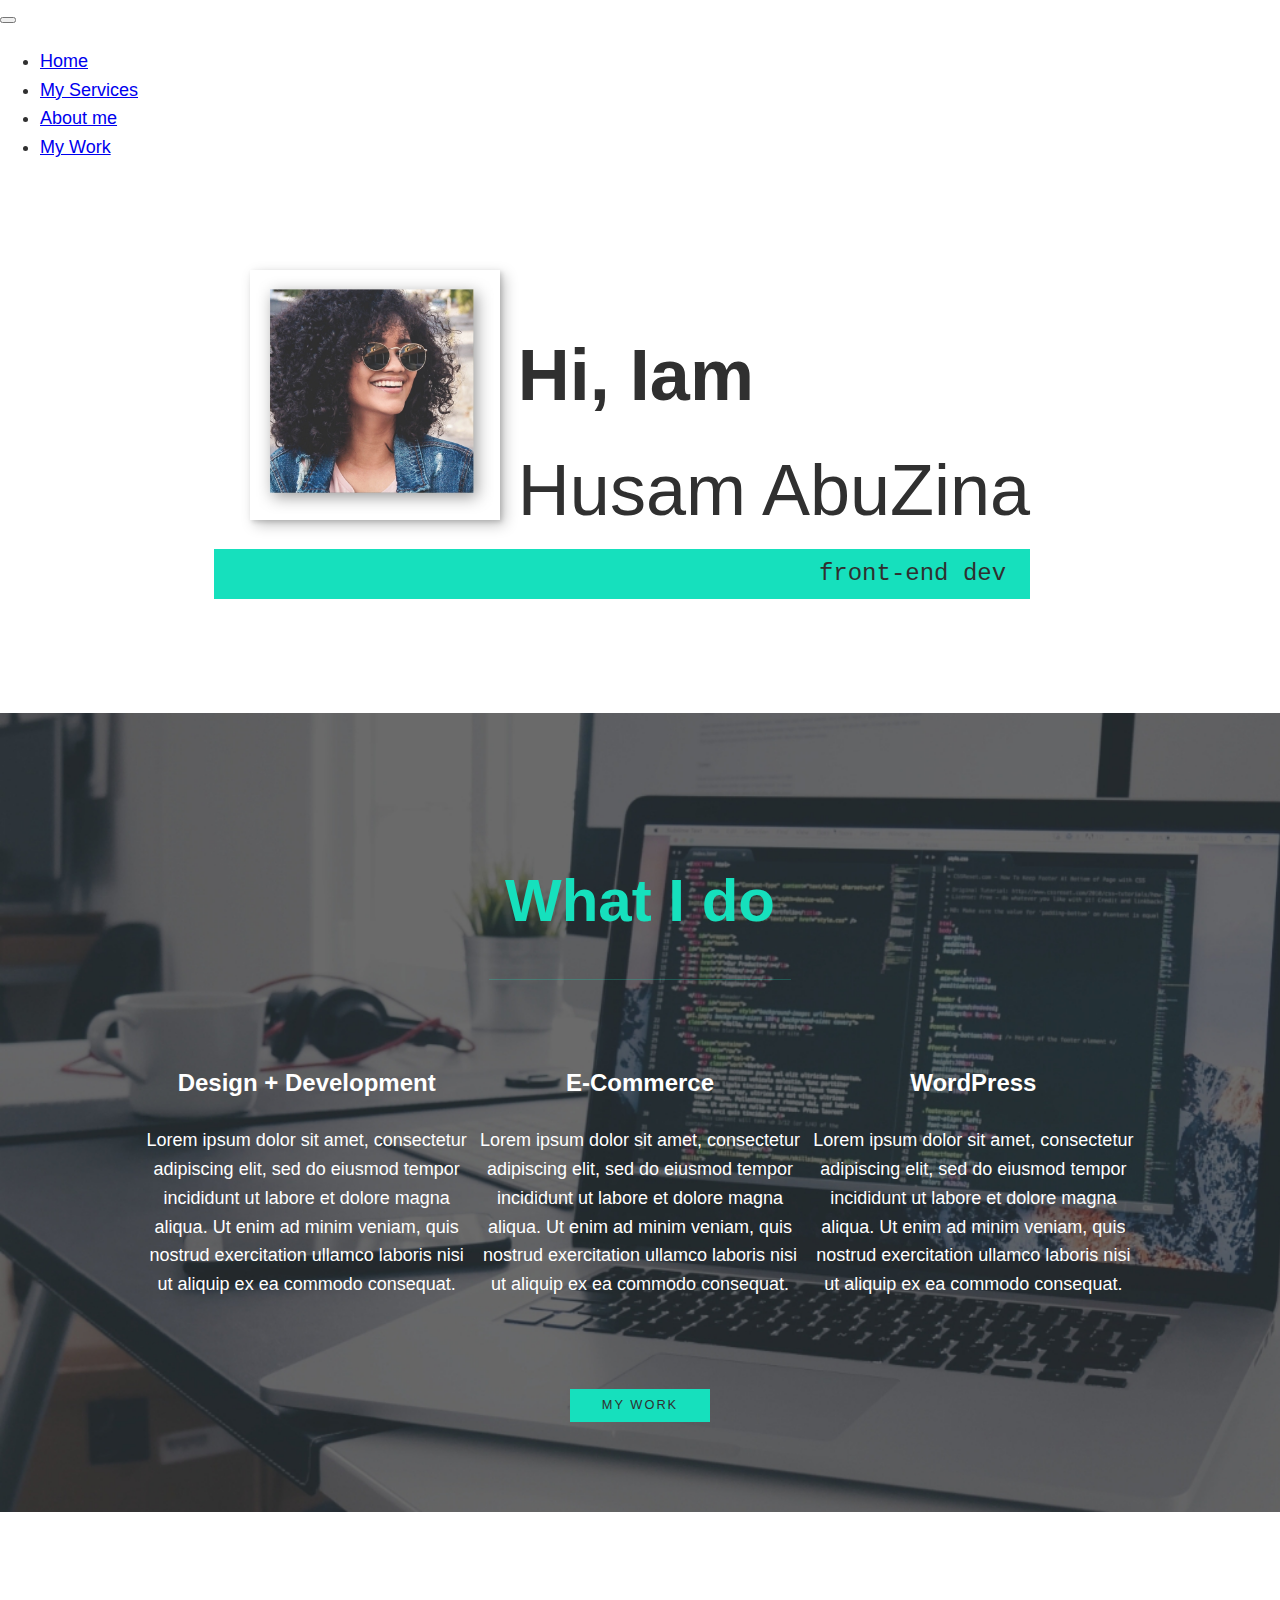
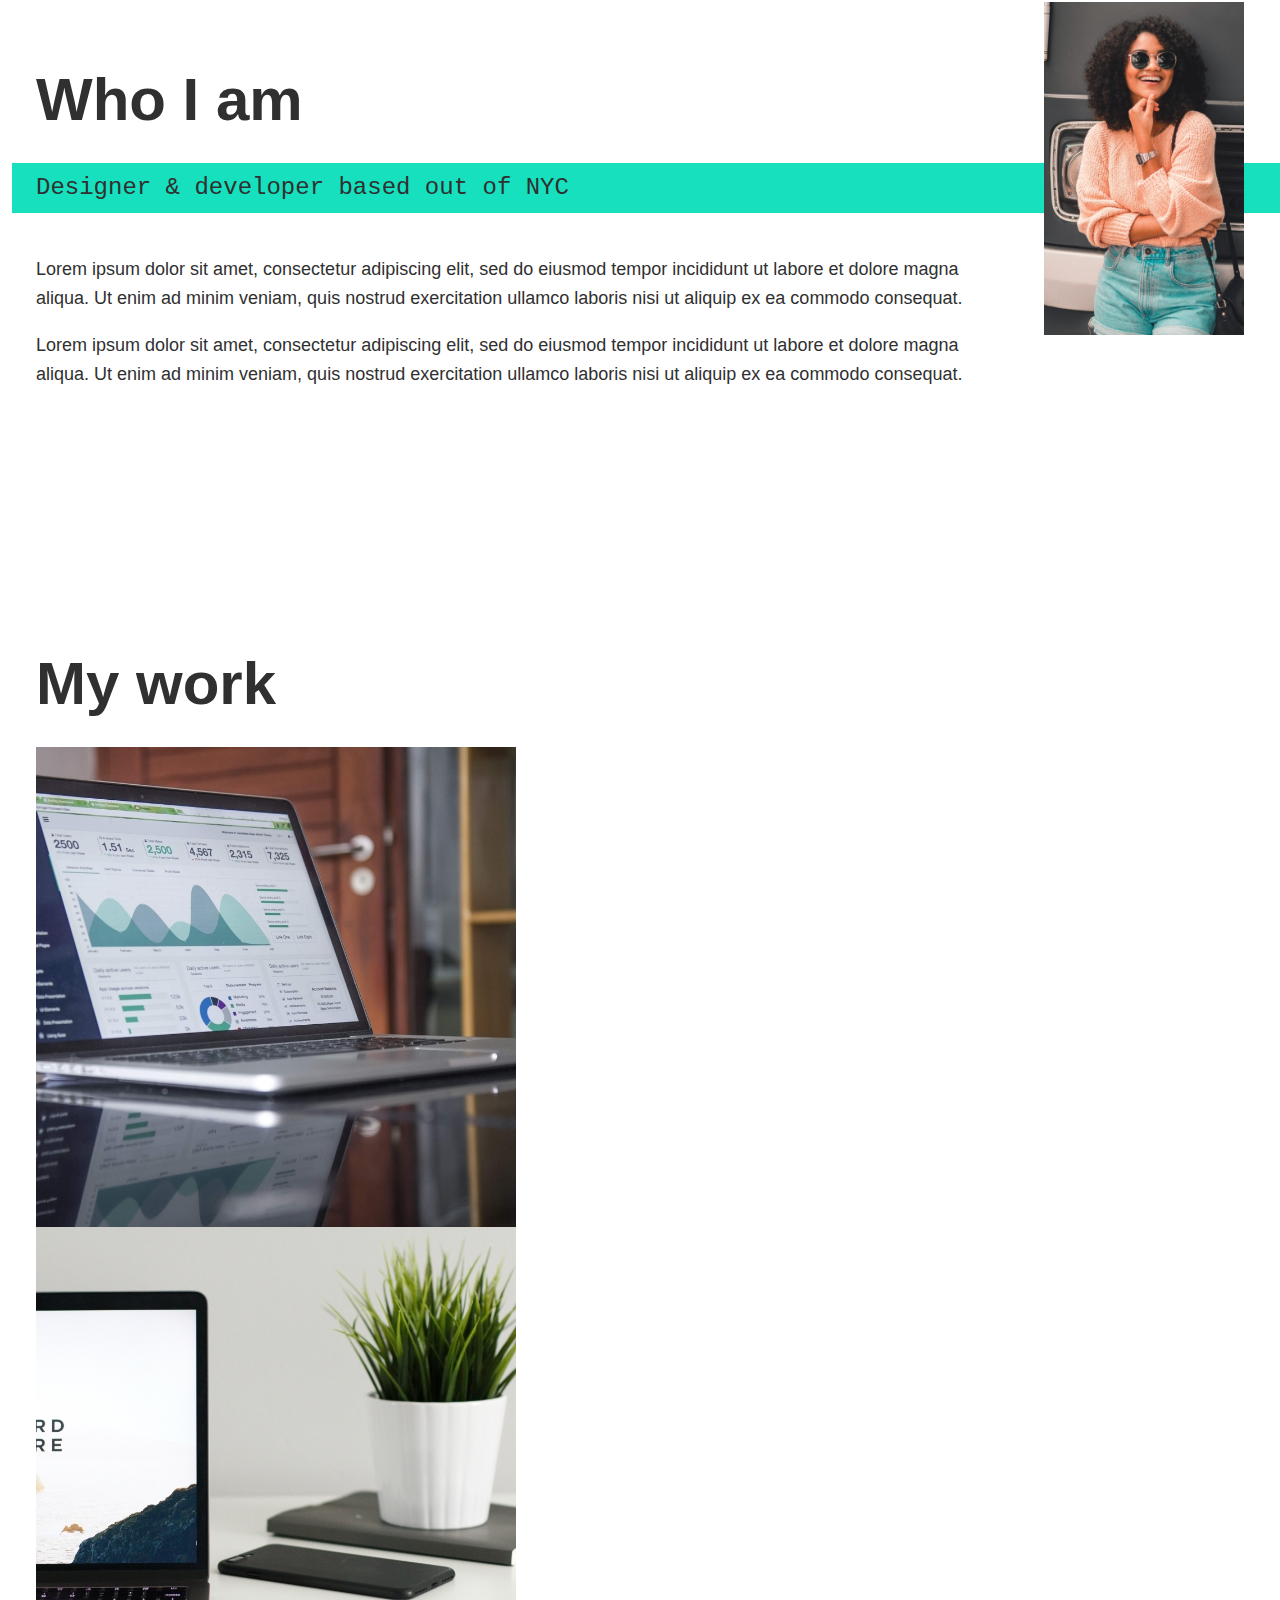
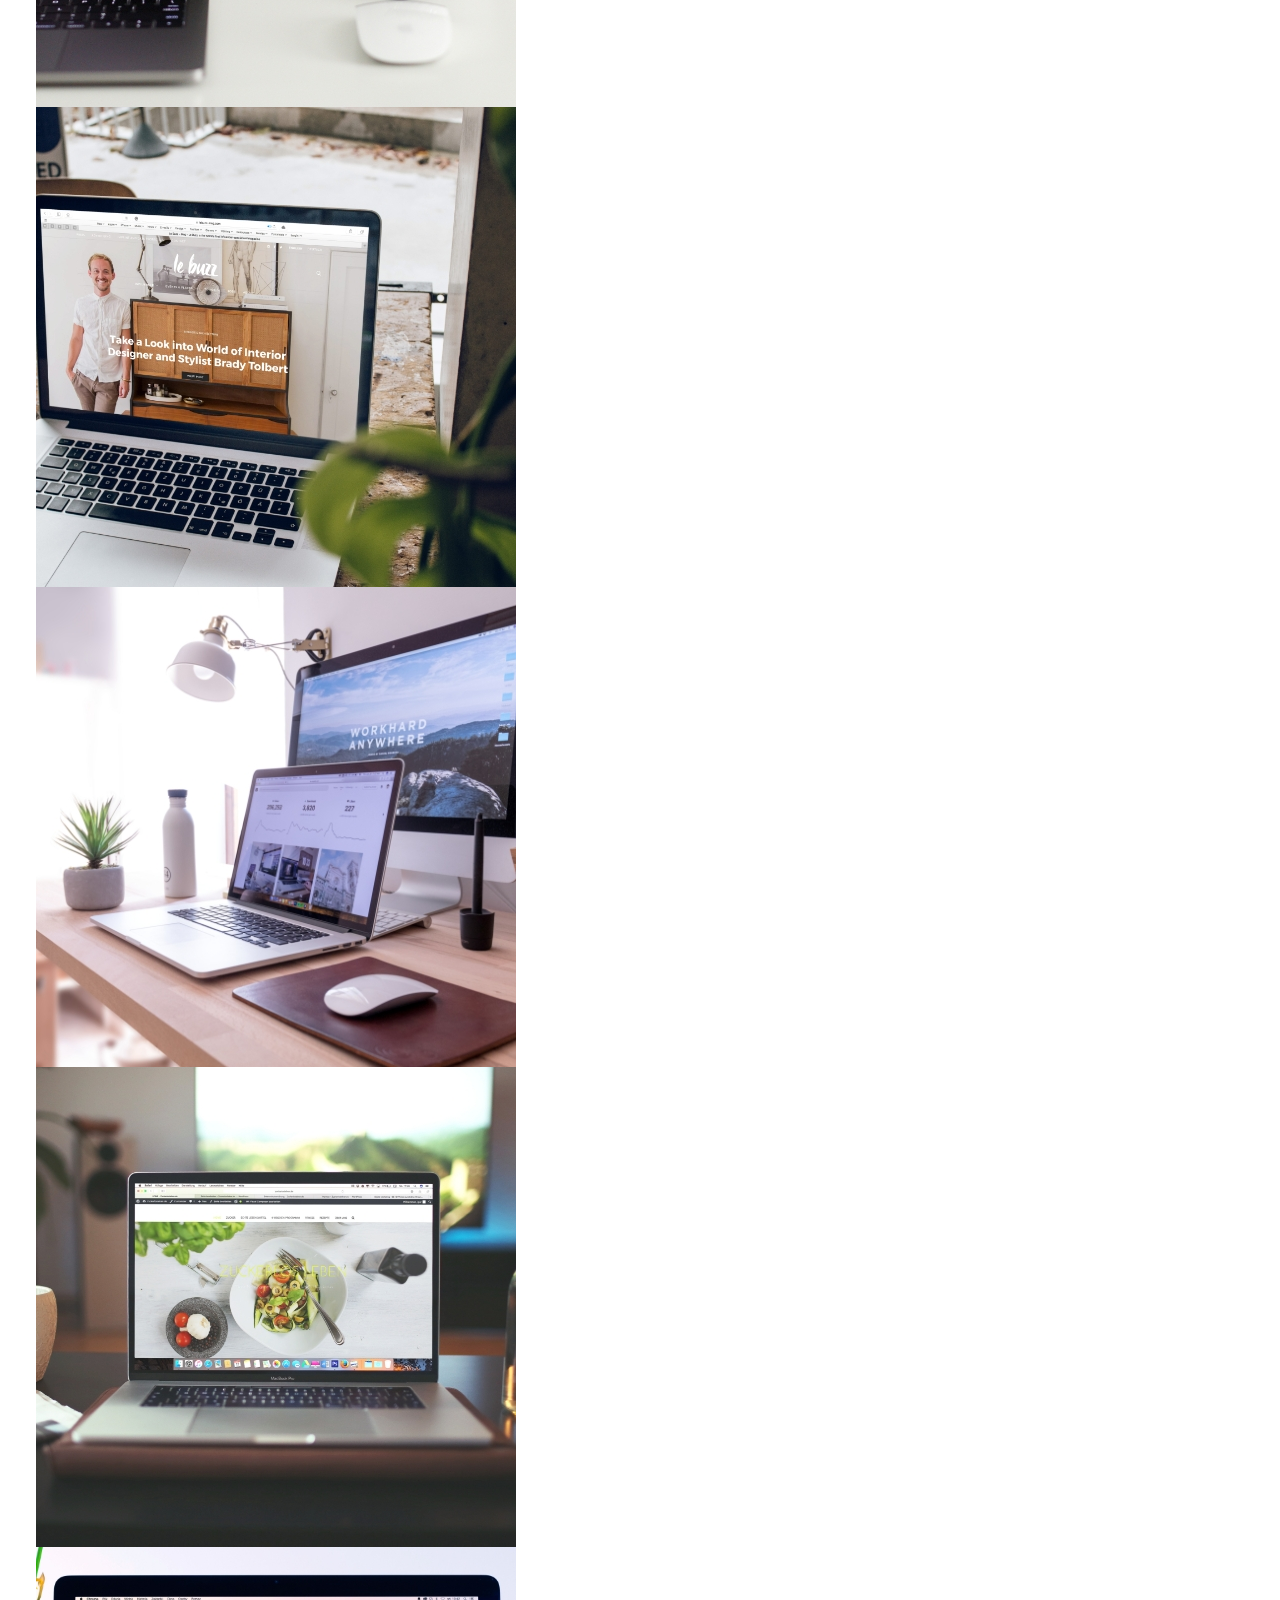
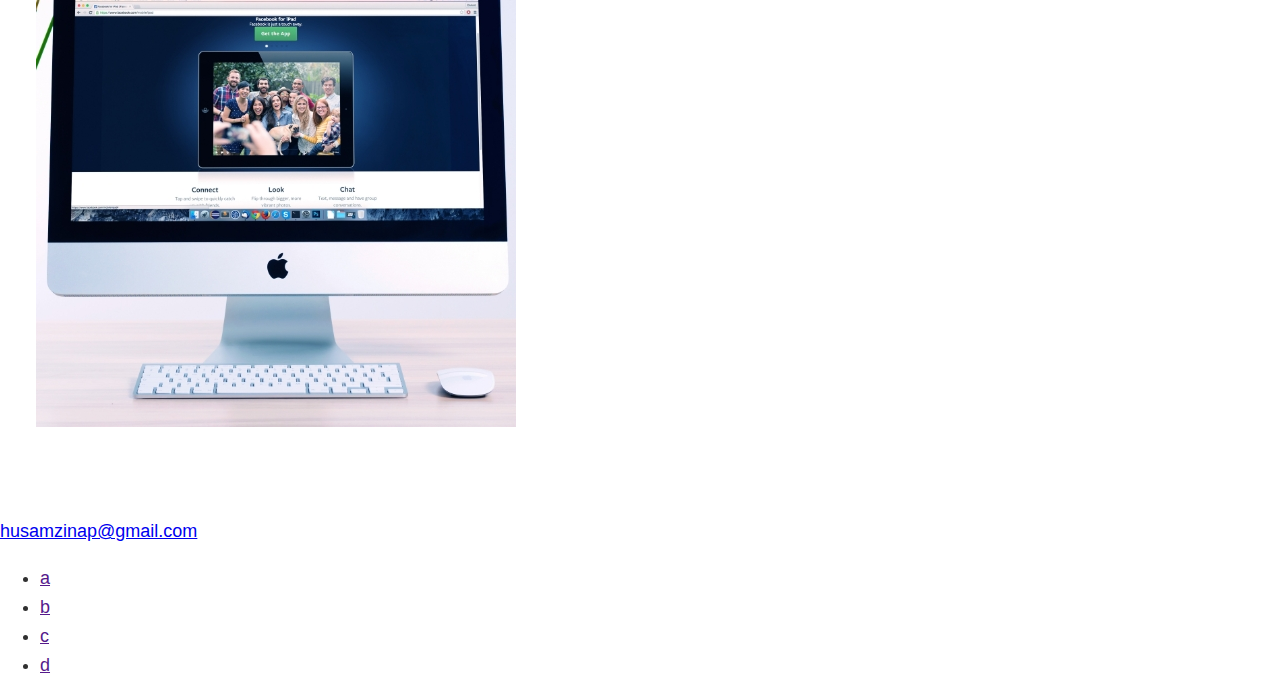
==== index.html @ 9041bd24 "The About me section" ====
<!DOCTYPE html>
<html lang="en">
<head>
    <meta charset="UTF-8">
    <meta name="viewport" content="width=device-width, initial-scale=1.0">
    <title>Document</title>
    <link rel="stylesheet" href="css/style.css">
      <link rel="stylesheet" href="https://cdnjs.cloudflare.com/ajax/libs/normalize/8.0.1/normalize.min.css">
      <link rel="stylesheet" href="path/to/font-awesome/css/font-awesome.min.css">
</head>
<body>
    <header>
        <div class="logo">
            <img src="img/Husam.png" alt="">
        </div>

        <button class="nav-toggle" aria-label="toggle navigation">
            <span class="hamburger"></span>
        </button>
        <nav class="nav">
            <ul class="nav__list">
                <li class="nav__item"><a href="#home" class="nav__link">Home</a></li>
                <li class="nav__item"><a href="#services" class="nav__link">My Services</a></li>
                <li class="nav__item"><a href="#about" class="nav__link">About me</a></li>
                <li class="nav__item"><a href="#work" class="nav__link">My Work</a></li>
            </ul>
        </nav>
    </header>

    <!-- Introduction -->
    <section class="intro" id="home" >
        <h1 class="section__title section__title--intro">
            Hi, Iam <strong> Husam AbuZina</strong>
        </h1>
        <p class="section__subtitle section__subtitle--intro">  front-end dev</p>
        <img src="img/dev-jane-01.jpg" alt="a picture of Husam Abuzina" class="intro__img">
    </section>

    <!-- My Services -->

    <section class="my-services" id="services">
        <h2 class="section__titl section__title--services"> What I do</h2>
        <div class="services">
            <div class="service">
                <h3>Design + Development</h3>
                <p>Lorem ipsum dolor sit amet, consectetur adipiscing elit, sed do eiusmod tempor incididunt ut labore et dolore magna aliqua. Ut enim ad minim veniam, quis nostrud exercitation ullamco laboris nisi ut aliquip ex ea commodo consequat.</p>
            </div> <!-- / service -->
            
            <div class="service">
                <h3>E-Commerce</h3>
                <p>Lorem ipsum dolor sit amet, consectetur adipiscing elit, sed do eiusmod tempor incididunt ut labore et dolore magna aliqua. Ut enim ad minim veniam, quis nostrud exercitation ullamco laboris nisi ut aliquip ex ea commodo consequat.</p>
            </div> <!-- / service -->
            
            <div class="service">
                <h3>WordPress</h3>
                <p>Lorem ipsum dolor sit amet, consectetur adipiscing elit, sed do eiusmod tempor incididunt ut labore et dolore magna aliqua. Ut enim ad minim veniam, quis nostrud exercitation ullamco laboris nisi ut aliquip ex ea commodo consequat.</p>
            </div> <!-- / service -->
        </div> <!-- / services -->

        <a href="#work" class="btn">My Work</a>
    </section>


          <!-- About me -->
        <section class="about-me" id="about">
            <h2 class="section__title section__title--about">Who I am</h2>
            <p class="section__subtitle section__subtitle--about">Designer & developer based out of NYC</p>
            
            <div class="about-me__body">
                <p>Lorem ipsum dolor sit amet, consectetur adipiscing elit, sed do eiusmod tempor incididunt ut labore et dolore magna aliqua. Ut enim ad minim veniam, quis nostrud exercitation ullamco laboris nisi ut aliquip ex ea commodo consequat.</p>
                <p>Lorem ipsum dolor sit amet, consectetur adipiscing elit, sed do eiusmod tempor incididunt ut labore et dolore magna aliqua. Ut enim ad minim veniam, quis nostrud exercitation ullamco laboris nisi ut aliquip ex ea commodo consequat.</p>
            </div>

            <img src="img/dev-jane-02.jpg" alt="Husam AbuZina against a bus" class="about-me__image">
        </section>

        <!-- My Work -->
        <section class="my-work" id="work">
            <h2 class="section__title">My work</h2>
            <p class="section__subtitle"></p>


            <div class="portfolio">


                <!-- Portfolio item -->
                <a href="#" class="portfolio__item">
                    <img src="img/portfolio-01.jpg" alt="" class="portfolio__img">
                </a>
                
                <!-- Portfolio item -->
                <a href="#" class="portfolio__item">
                    <img src="img/portfolio-02.jpg" alt="" class="portfolio__img">
                </a>
                
                <!-- Portfolio item -->
                <a href="#" class="portfolio__item">
                    <img src="img/portfolio-03.jpg" alt="" class="portfolio__img">
                </a>
                
                <!-- Portfolio item -->
                <a href="#" class="portfolio__item">
                    <img src="img/portfolio-04.jpg" alt="" class="portfolio__img">
                </a>
                
                <!-- Portfolio item -->
                <a href="#" class="portfolio__item">
                    <img src="img/portfolio-05.jpg" alt="" class="portfolio__img">
                </a>
                
                <!-- Portfolio item -->
                <a href="#" class="portfolio__item">
                    <img src="img/portfolio-06.jpg" alt="" class="portfolio__img">
                </a>
                
            </div>
        </section>

        <!-- Footer -->
        <footer>
            <a href="mailhello@husam.dev" class="footer-link"> husamzinap@gmail.com</a>
            <ul class="social-list">
                <li class="social-list__item"><a href="" class="social-list__link" href="https://codepen.io">a</a></li>
                <li class="social-list__item"><a href="" class="social-list__link" href="https://dribbble.com">b</a></li>
                <li class="social-list__item"><a href="" class="social-list__link" href="https://twitter.com">c</a></li>
                <li class="social-list__item"><a href="" class="social-list__link" href="https://github.com">d</a></li>
            </ul>
        </footer>
</body>
</html>
---- css/style.css ----
*,
*::before,
*::after {
    box-sizing: border-box;
}

/* Custom Properties, update these for your own design */

/* ff: Font Family  */
/* fw: Font Weight  */
/* clr: Color  */
:root {
    --ff-primary: 'Source Sans Pro', sans-serif;
    --ff-Secondary: 'Source Sans Pro', monospace;

    --fw-reg: 300;
    --fw-bold: 300;

    --clr-light: #fff;
    --clr-dark: #303030;
    --clr-accent: #16e0bd;

    --fs-h1: 3rem;
    --fs-h2: 2.25rem;
    --fs-h3: 1.25rem;
    --fs-body: 1rem;

    --bs: 0.25em 0.25em 0.75em rgba(0,0,0,.25),
          0.125em 0.125em 0.25em rgba(0,0,0,.15);
}

/* fs: Font Size  */

@media (min-width: 800px) {
    :root {
        --fs-h1: 4.5rem;
        --fs-h2: 3.75rem;
        --fs-h3: 1.5rem;
        --fs-body: 1.125rem; 

    }
}

/* General Styles */

body {
    background:  var(--clr-light);
    color: var(--clr-dark);
    margin: 0;
    font-family: var(--ff-primary);
    font-size: var(--fs-body);
    line-height: 1.6;
}

section {
    padding: 5em 2em;
}

img {
    display: block;
    max-width: 100%;
}

strong {font-weight: var(--fw-bold)}

:focus {
    outline: 3px solid var(--clr-accent);
    outline-offset: 3px;
}

/* Buttons */

.btn {
    display: inline-block;
    padding: .5em 2.5em;
    /* margin-top: 3em; */
    background: var(--clr-accent);
    color: var(--clr-dark);
    text-decoration: none;
    cursor: pointer;
    font-size: .8rem;
    text-transform: uppercase;
    letter-spacing: 2px;
    font-weight: var(--fw-bold);
    transition: transform 200ms ease-in-out;
}

.btn:hover {
    transform: scale(1.1);
}

/* Typography */

h1.h2.h3 {
    line-height: 1.1;
    margin: 0;
}

h1 {font-size: var(--fs-h1);}
h2 {font-size: var(--fs-h2);}
h3 {font-size: var(--fs-h3);}

.section__title {
    margin-bottom: .25em;
}

.section__title--intro {
    margin-bottom: var(--fw-reg);
}

.section__title--intro strong {
    display: block;
}

.section__subtitle {
    margin: 0;
    font-size: var(--fs-h3);
}

.section__subtitle--intro,
.section__subtitle--about {
    background: var(--clr-accent);
    padding: .25em 1em;
    font-family: var(--ff-Secondary);
    margin-bottom: 1em;
}


/* header */

/* Intro section */

.intro {
    position: relative;
}

/* All image sizes */
.intro__img {
    box-shadow: var(--bs);
}

.section__subtitle--intro {
    display: inline-block;
}

@media (min-width: 600px) {
    .intro {
        display: grid;
        width: min-content;
        margin: 0 auto;
        grid-column-gap: 1em;
        grid-template-areas:
        "img title"
        "img subtitle";
        grid-template-columns: min-content max-content;
    }

    .intro__img {
        grid-area: img;
        min-width: 250px;
        max-height: 250px;
        position: relative;
        z-index: 2;
    }

    .section__subtitle--intro {
        align-self: start;
        grid-column: -1 /1 ;
        grid-row: 2;
        text-align: right;
        position: relative;
        left: -1.5em;
        width: calc(100% + 1.5em)
    }
}

/* My services section */

.my-services {
    background-color: var(--clr-dark);
    background-image: url(../img/services-bg.jpg);
    background-size: cover;
    /* background-blend-mode: multiply; */
    color: var(--clr-light);
    text-align: center;
}

.section__title--services {
    color: var(--clr-accent);
    position: relative;
}

.section__title--services::after {
    content: '';
    display: block;
    width: 25%;
    height: 1px;
    margin: 0.5em auto 1em;
    /* background-color: var(--clr-light); */
    background: currentColor; /* match section__title--services color */
    opacity: 0.25;
}

.services {
    margin-bottom: 4em; /* We made a mb: 4em; instead of button mt: 4em; for best user experience */
}

.service {
    max-width: 500px;
    margin: 0 auto;
}

@media (min-width: 800px) {
    .services {
        display: flex;
        max-width: 1000px;
        /* margin: 0 auto;   ml auto & mr auto does not override mb: 4em when change screen size*/
        margin-left: auto;
        margin-right: auto;
    }

    .services + .services {
        margin-left: 2em;
    }
}

.about__me {
    max-width: 1000px;
    margin: 0 auto;
}

.about-me__img {
    box-shadow: var(--bs);
}

@media (min-width: 600px) {
    .about-me {
        display: grid;
        grid-template-columns: 1fr 200px;
        grid-template-areas:
           "title img"
           "subtitle img"
           "text img";
           grid-column-gap: 2em;
    }


    .section__title--about {
        grid-area: title;
    }

    .section__subtitle--about {
        grid-column: 1 / -1;
        grid-row: 2;
        position: relative;
        left: -1em;
        width: calc(100% + 4em);
        padding-left: 1em;
        padding-right: calc(200px + 4em);
    }

    .about-me__image {
        grid-area: img;
        position: relative;
        z-index: 2;
    }

    
}
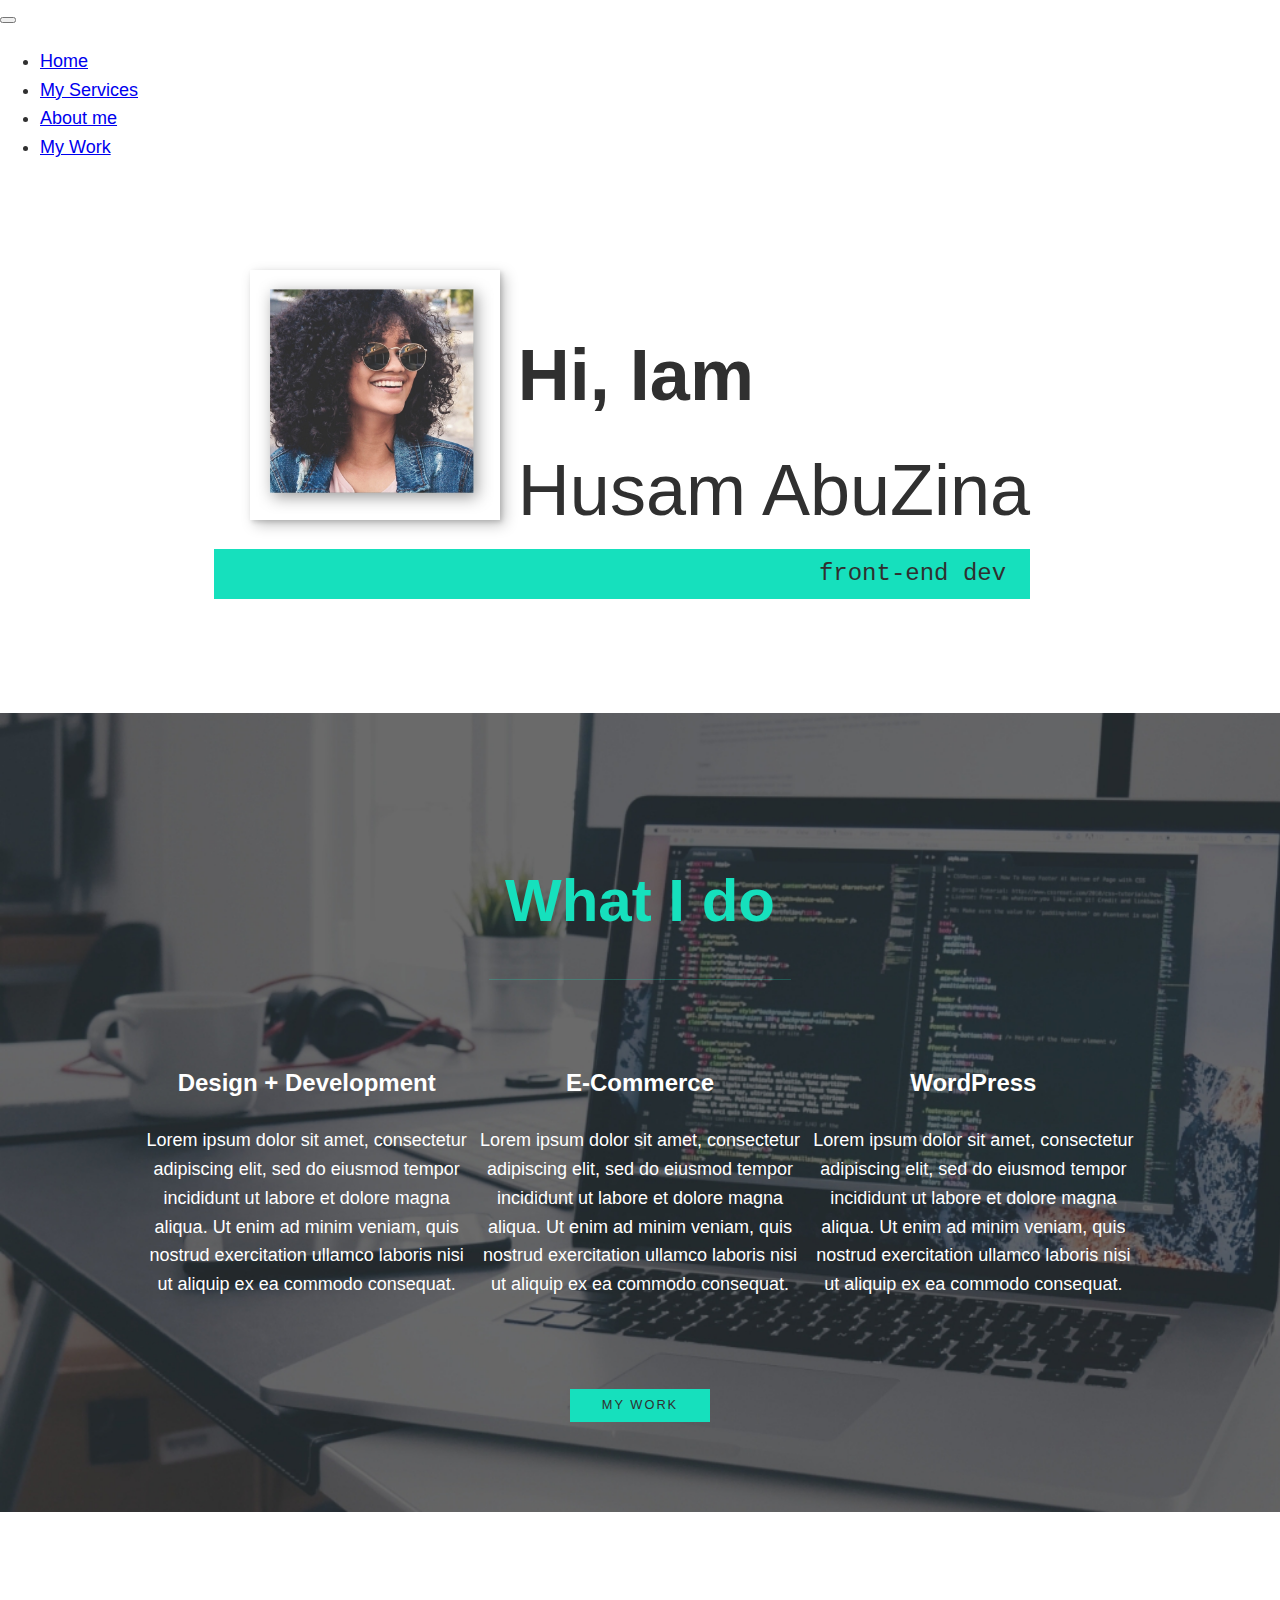
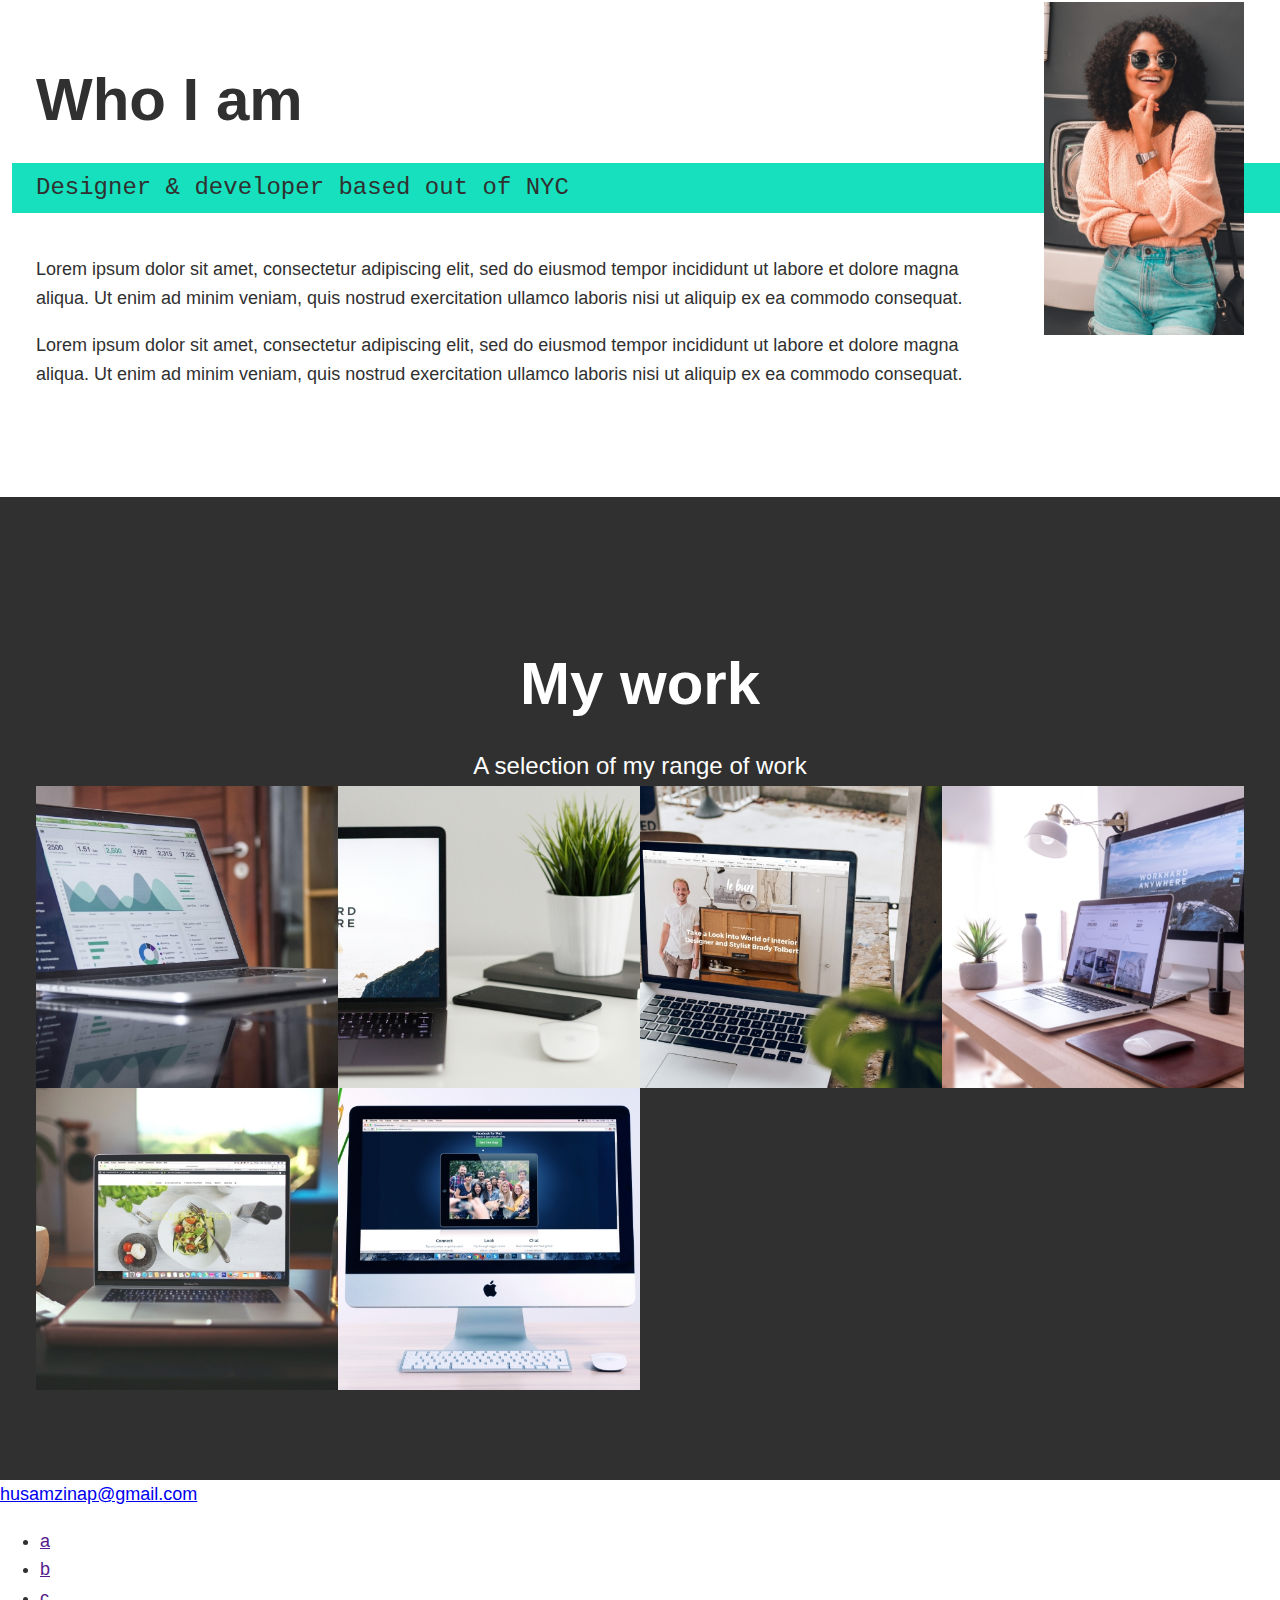
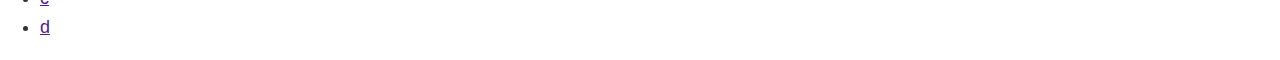
==== commit 25baa4a1: "The Portfolio <3" ====
--- a/index.html
+++ b/index.html
@@ -77,7 +77,7 @@
         <!-- My Work -->
         <section class="my-work" id="work">
             <h2 class="section__title">My work</h2>
-            <p class="section__subtitle"></p>
+            <p class="section__subtitle">A selection of my range of work</p>
 
 
             <div class="portfolio">
--- a/css/style.css
+++ b/css/style.css
@@ -125,6 +125,11 @@
     margin-bottom: 1em;
 }
 
+.section__subtitle--work {
+    color: var(--clr-accent);
+    font-weight: var(--fw-bold);
+    margin-bottom: 2em;
+}
 
 /* header */
 
@@ -266,4 +271,39 @@
     }
 
     
+}
+
+/* My Work */
+
+.my-work {
+    background-color: var(--clr-dark);
+    color: var(--clr-light);
+    text-align: center;
+}
+
+.portfolio {
+    display: grid;
+    /* grid-template-columns: repeat(3, 1fr); */
+    grid-template-columns: repeat(auto-fit, minmax(300px, 1fr));
+}
+
+.portfolio__item {
+    background: var(--clr-accent);
+    overflow: hidden; /* Makes the Image Hover So much Cleaner, Try to get rid of it to see it's effect. */
+}
+
+.portfolio__img {
+    transition: transform 750ms cubic-bezier(.5, 0, .05, 1),
+    opacity 250ms linear;
+}
+
+.portfolio__item:focus {
+    position: relative;
+    z-index: 2;
+}
+
+.portfolio__img:hover,
+.portfolio__item:focus .portfolio__img {
+    transform: scale(1.2);
+    opacity: .75;
 }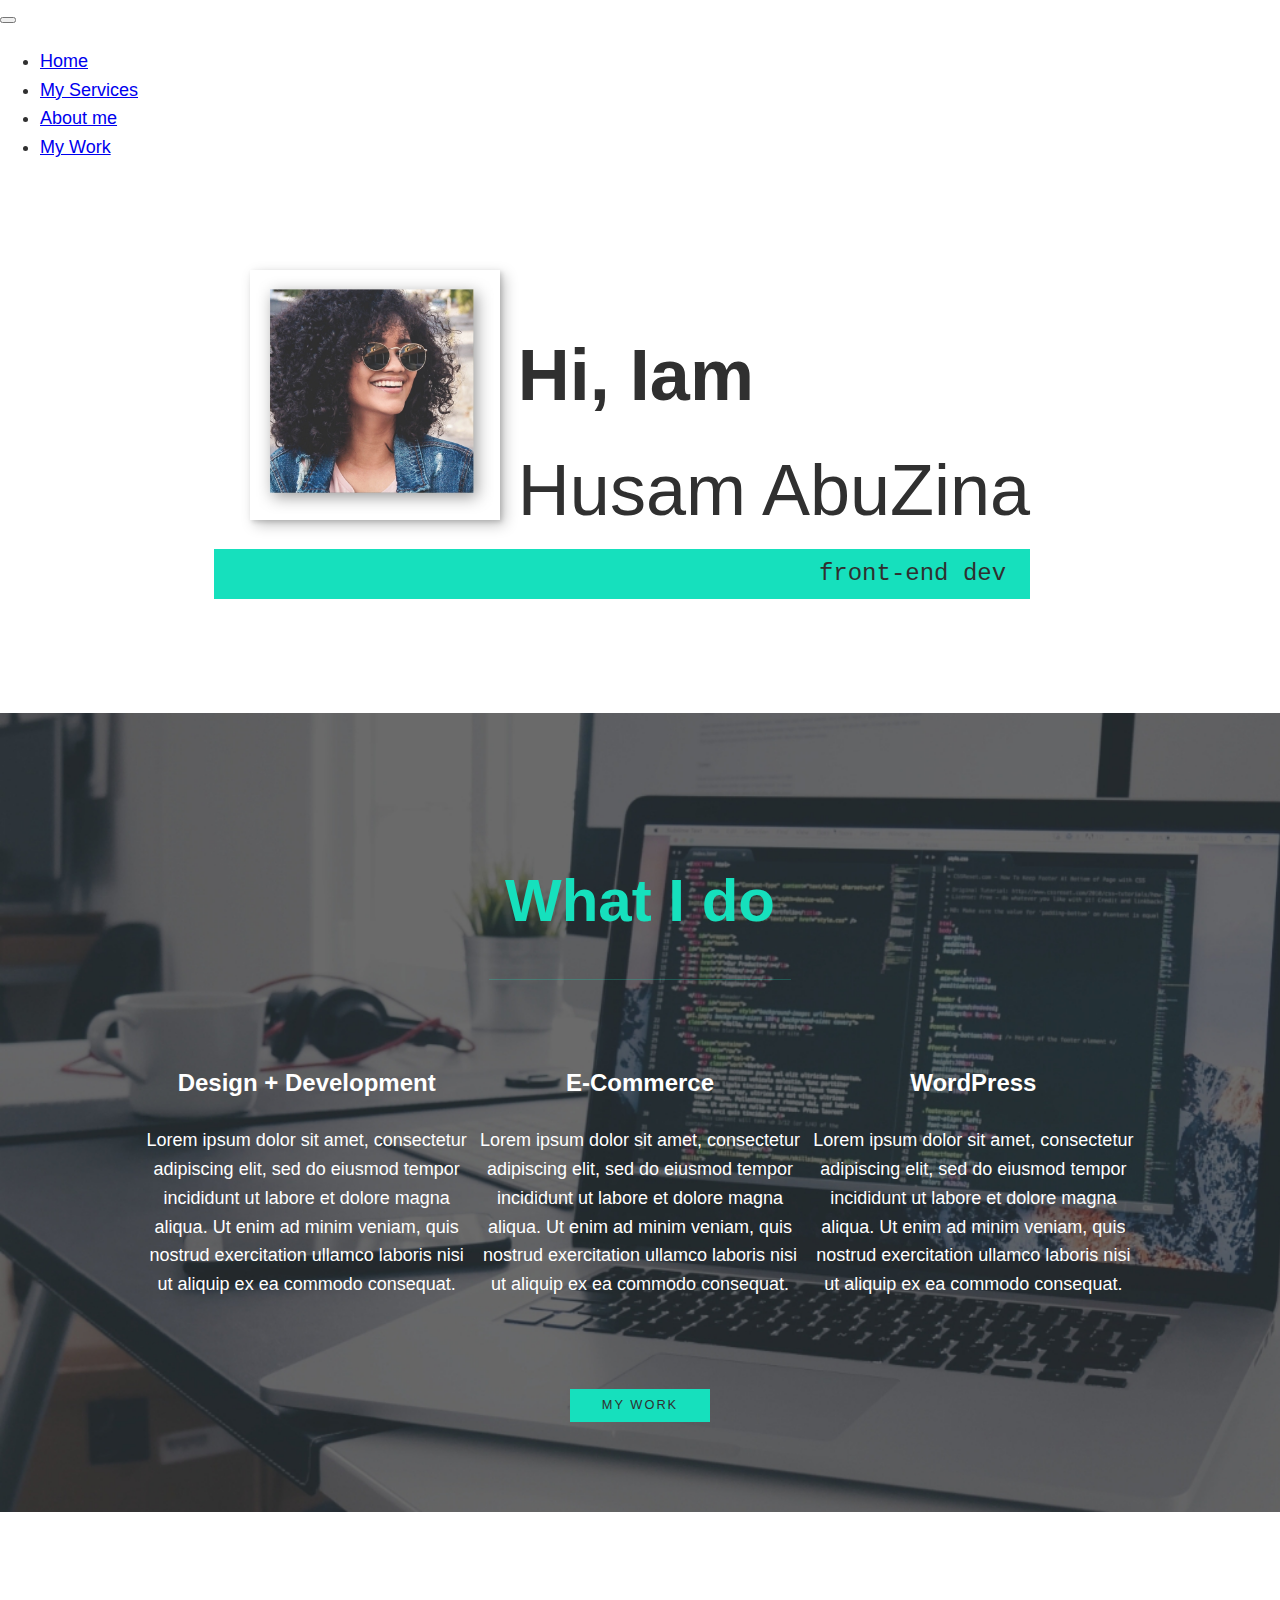
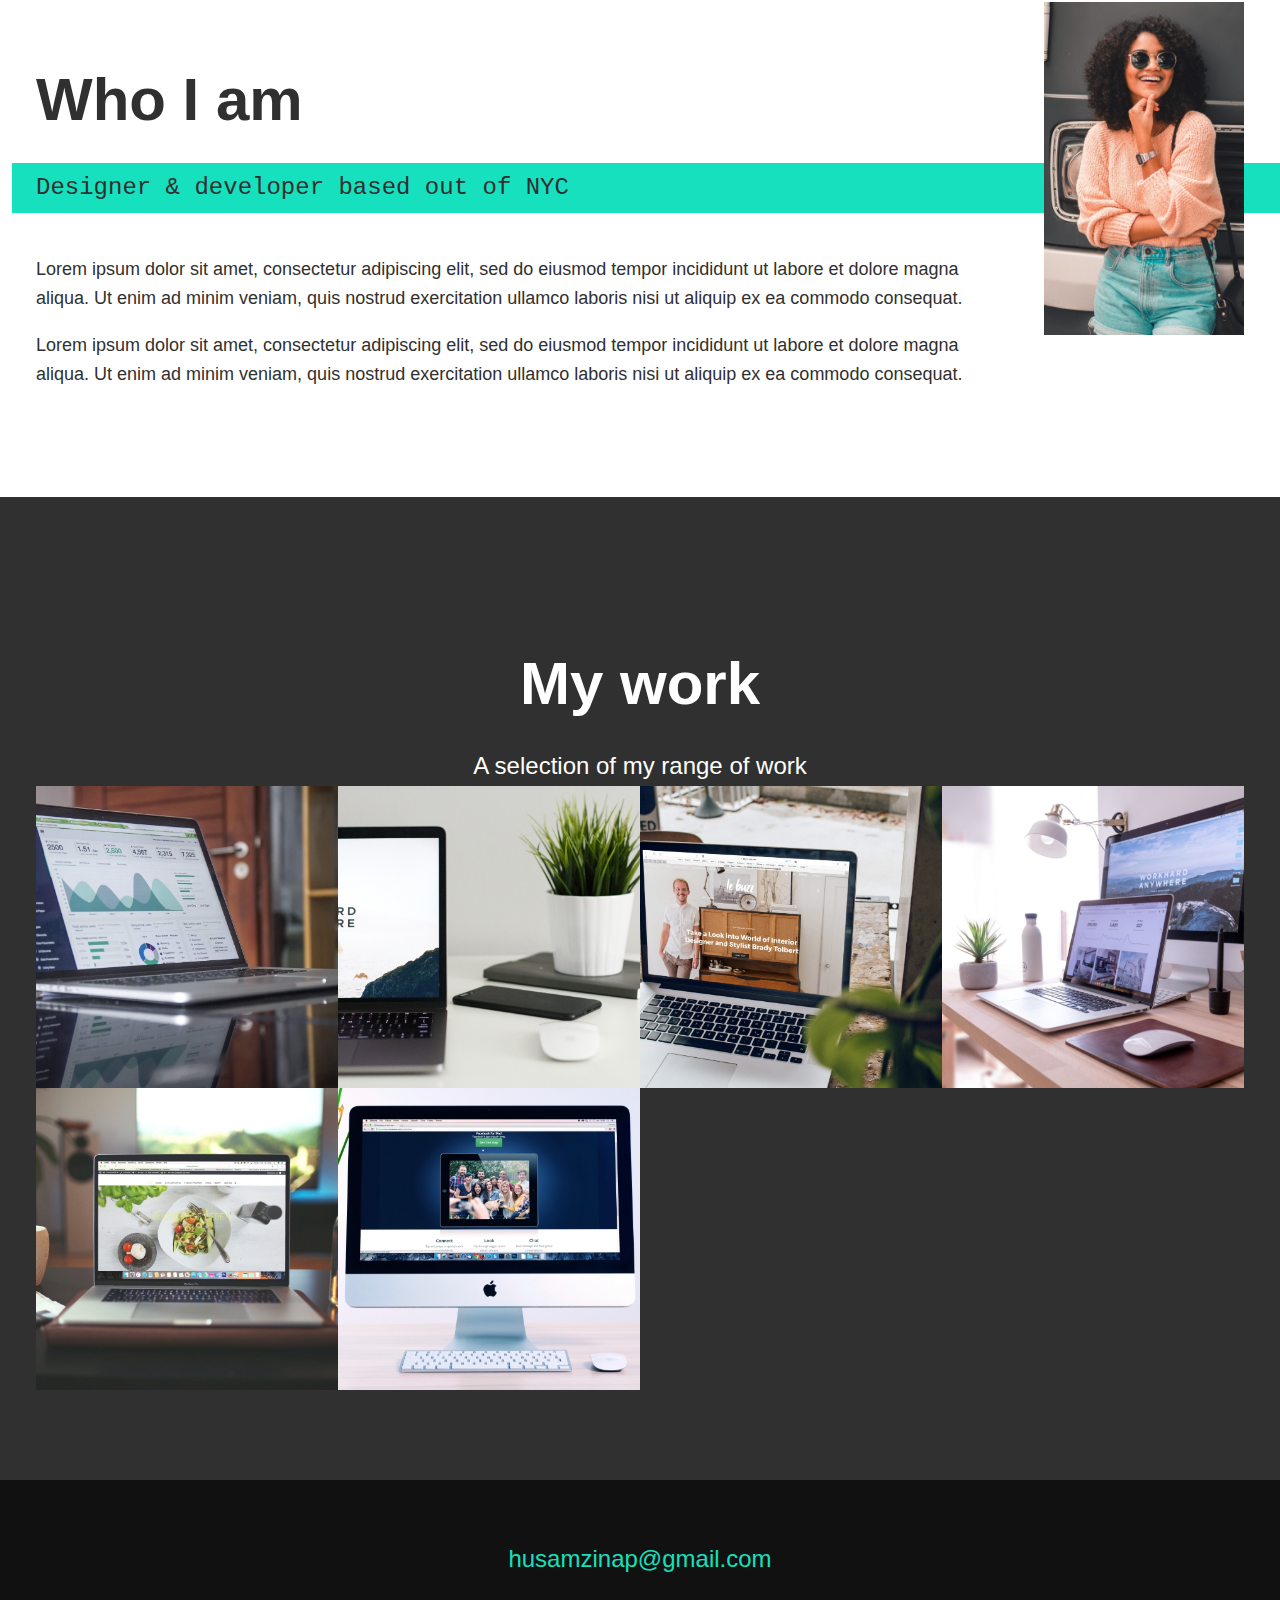
==== commit ee159f16: "Styling the footer" ====
--- a/index.html
+++ b/index.html
@@ -117,14 +117,16 @@
         </section>
 
         <!-- Footer -->
-        <footer>
-            <a href="mailhello@husam.dev" class="footer-link"> husamzinap@gmail.com</a>
+        <footer class="footer">
+            <a href="mailhello@husam.dev" class="footer__link"> husamzinap@gmail.com</a>
             <ul class="social-list">
-                <li class="social-list__item"><a href="" class="social-list__link" href="https://codepen.io">a</a></li>
-                <li class="social-list__item"><a href="" class="social-list__link" href="https://dribbble.com">b</a></li>
-                <li class="social-list__item"><a href="" class="social-list__link" href="https://twitter.com">c</a></li>
-                <li class="social-list__item"><a href="" class="social-list__link" href="https://github.com">d</a></li>
+                <li class="social-list__item"><a href="" class="social-list__link" href="https://codepen.io"> <i class="fa-brands fa-linkedin"></i></a></li>
+                <li class="social-list__item"><a href="" class="social-list__link" href="https://dribbble.com"><i class="fa-brands fa-instagram"></i></a></li>
+                <li class="social-list__item"><a href="" class="social-list__link" href="https://twitter.com"><i class="fa-brands fa-facebook"></i></a></li>
+                <li class="social-list__item"><a href="" class="social-list__link" href="https://github.com"><i class="fa-brands fa-github"></i></a></li>
             </ul>
         </footer>
+
+        <script src="https://kit.fontawesome.com/da8c0cf21e.js" crossorigin="anonymous"></script>
 </body>
 </html>--- a/css/style.css
+++ b/css/style.css
@@ -306,4 +306,48 @@
 .portfolio__item:focus .portfolio__img {
     transform: scale(1.2);
     opacity: .75;
-}+}
+
+/* Footer */
+
+.footer {
+    background: #111;
+    color: var(--clr-accent);
+    text-align: center;
+    padding: 2.5em 0;
+    font-size: var(--fs-h3);
+}
+
+.footer a {
+    color: inherit;
+    text-decoration: none;
+}
+
+.footer__link {
+    font-weight: var(--fw-bold);
+}
+
+.footer__link:hover,
+.social-list__link:hover {
+    opacity: .7;
+}
+
+.footer__link:hover {
+    text-decoration: underline;
+}
+
+.social-list {
+    list-style: none;
+    display: flex;
+    justify-content: center;
+    margin: 2em 0 0;
+    padding: 0;    
+}
+
+.social-list__item {
+    margin: 0 0.5em;
+}
+
+.social-list__link {
+    padding: .5em;
+}
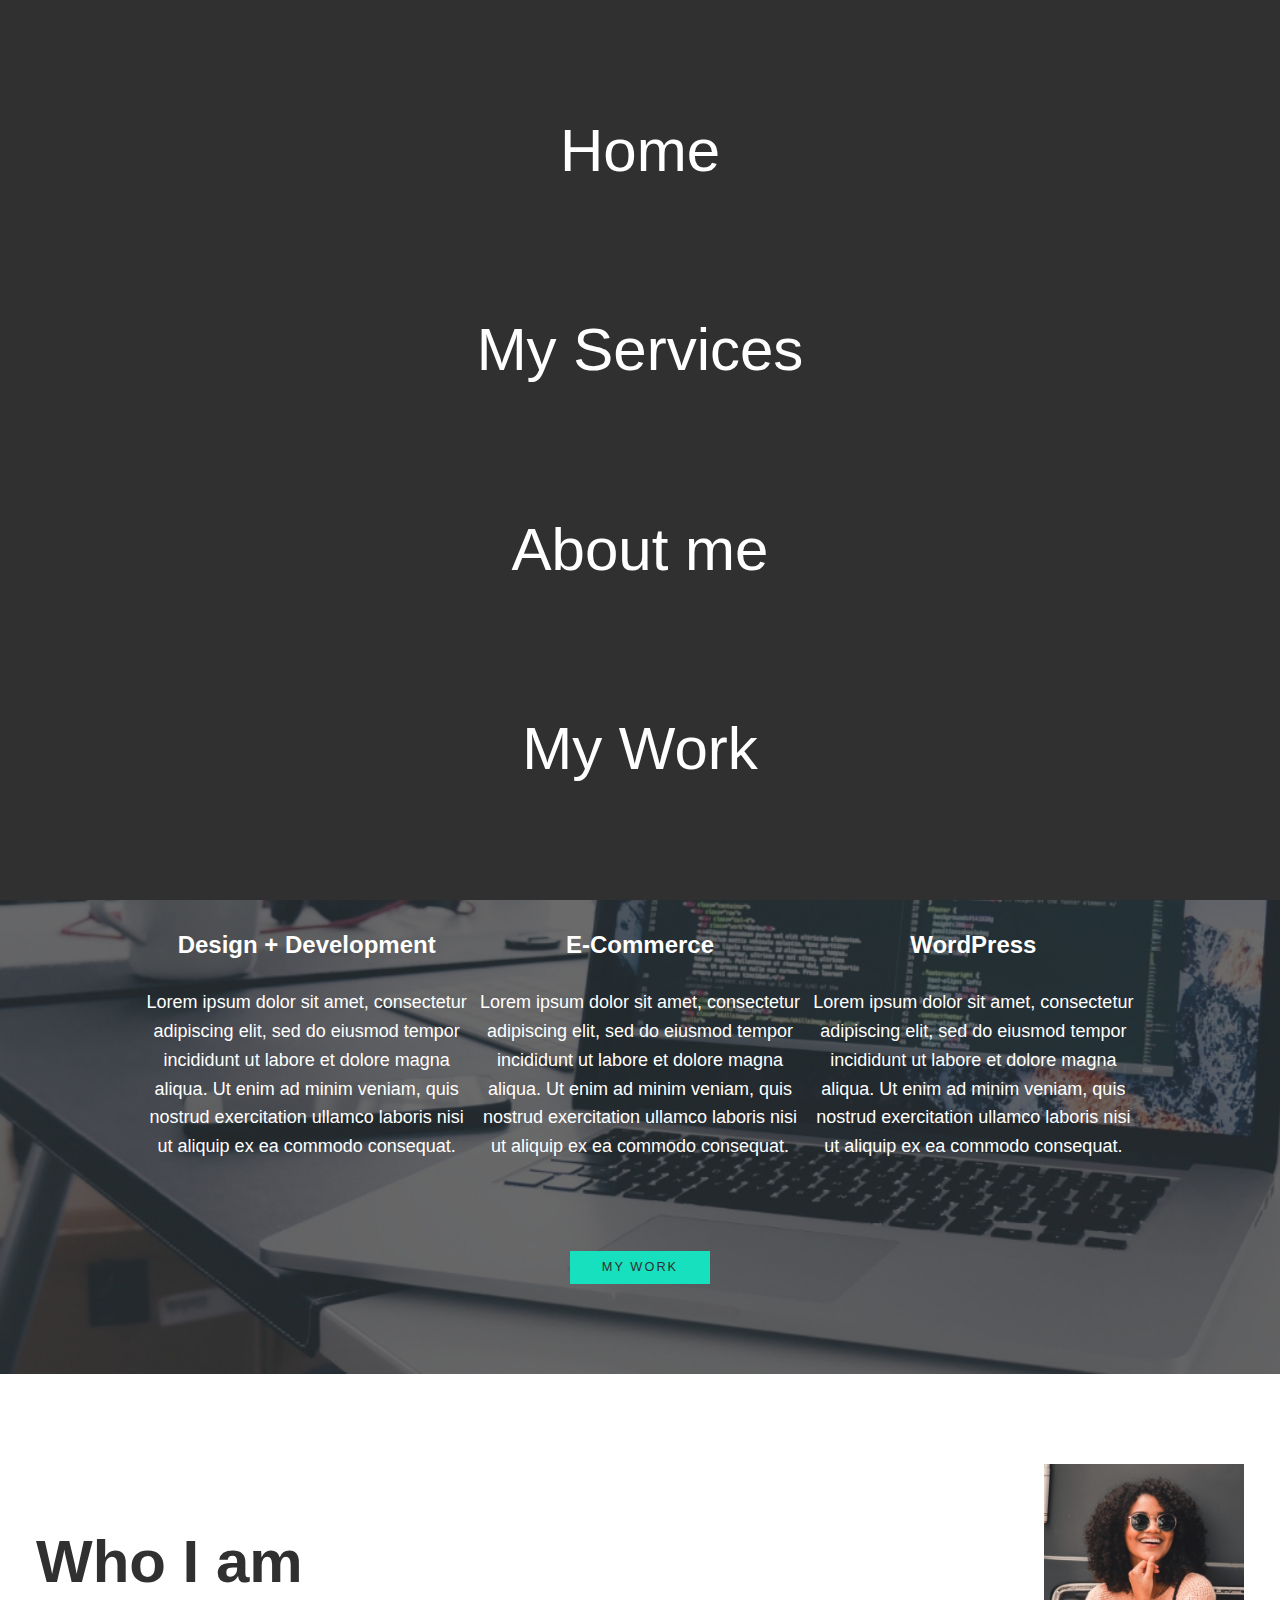
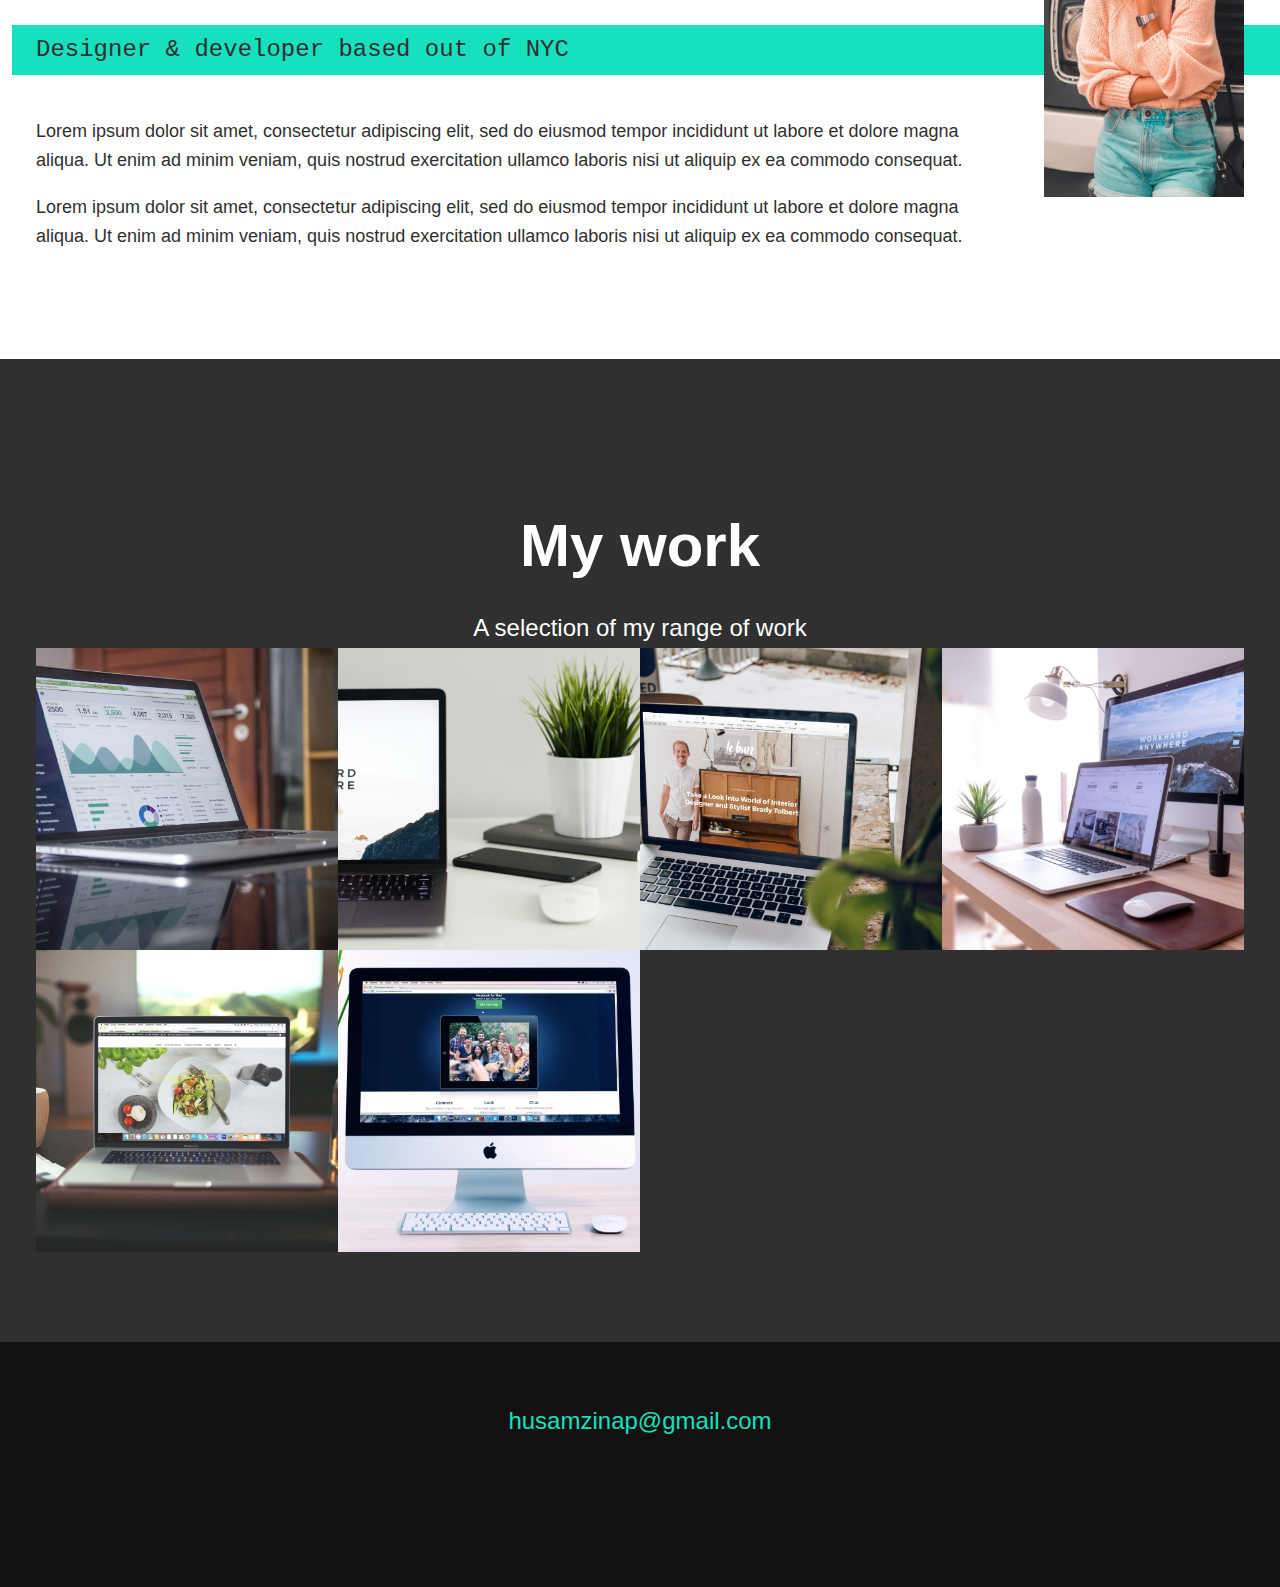
==== commit aefe3416: "Setting up the navigation styles" ====
--- a/index.html
+++ b/index.html
@@ -11,7 +11,7 @@
 <body>
     <header>
         <div class="logo">
-            <img src="img/Husam.png" alt="">
+            <img src="https://cdn4.iconfinder.com/data/icons/programming-85/24/program_setting_programing_regular_f-64.png" alt="">
         </div>
 
         <button class="nav-toggle" aria-label="toggle navigation">
--- a/css/style.css
+++ b/css/style.css
@@ -133,6 +133,54 @@
 
 /* header */
 
+header {
+    display: flex;
+    justify-content: space-between;
+    padding: 1em;
+}
+
+.logo {
+    max-width: 100px;
+}
+
+.nav {
+    position: fixed;
+    background: var(--clr-dark);
+    color: var(--clr-light);
+    top: 0;
+    bottom: 0;
+    left: 0;
+    right: 0;
+    z-index: 100;
+
+    transform: translate(0%);
+    transition: transform 250ms cubic-bezier(.5, 0, .5, 1);
+}
+
+.nav__list {
+    list-style: none;
+    display: flex;
+    height: 100%;
+    flex-direction: column;
+    justify-content: space-evenly;
+    align-items: center;
+    margin: 0;
+    padding: 0;
+}
+
+.nav__link {
+    color: inherit;
+    font-weight: var(--fw-bold);
+    font-size: var(--fs-h2);
+    text-decoration: none;
+}
+
+.nav__link:hover {
+    color: var(--clr-accent);
+}
+
+
+
 /* Intro section */
 
 .intro {
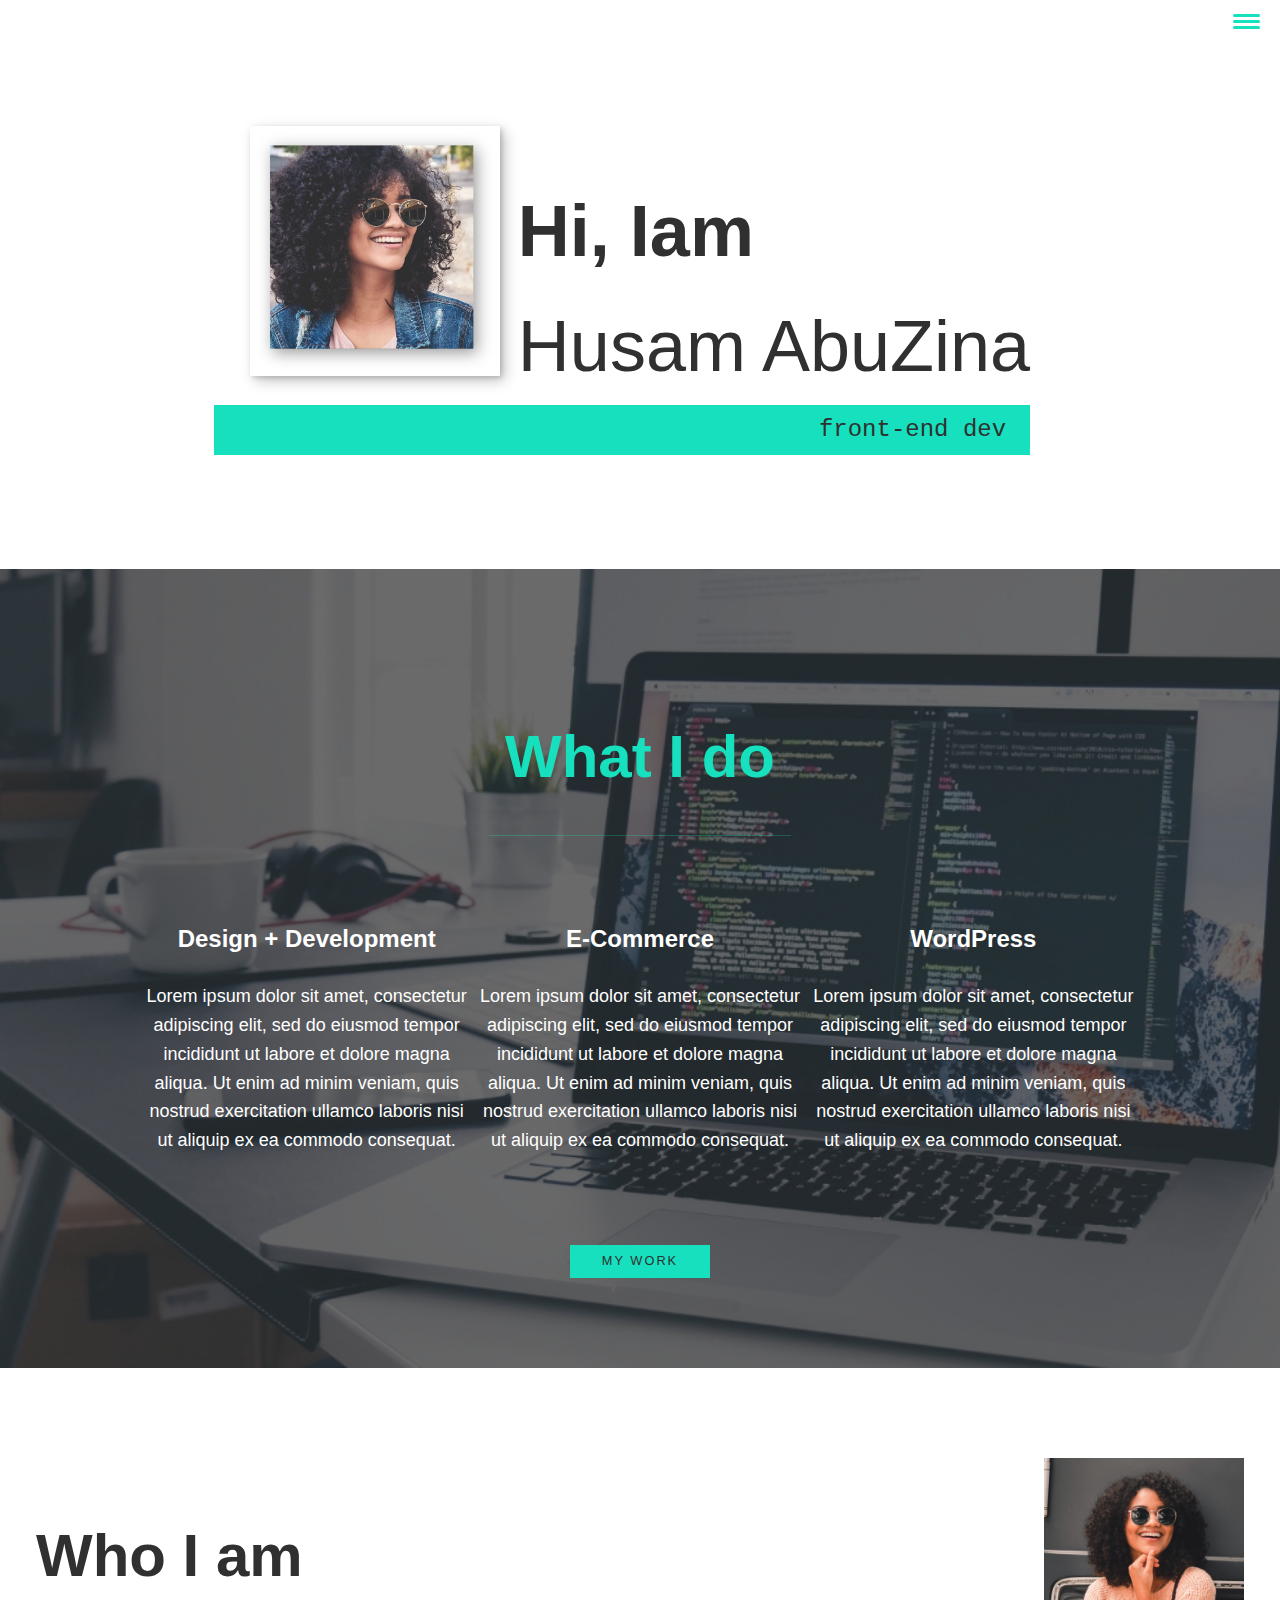
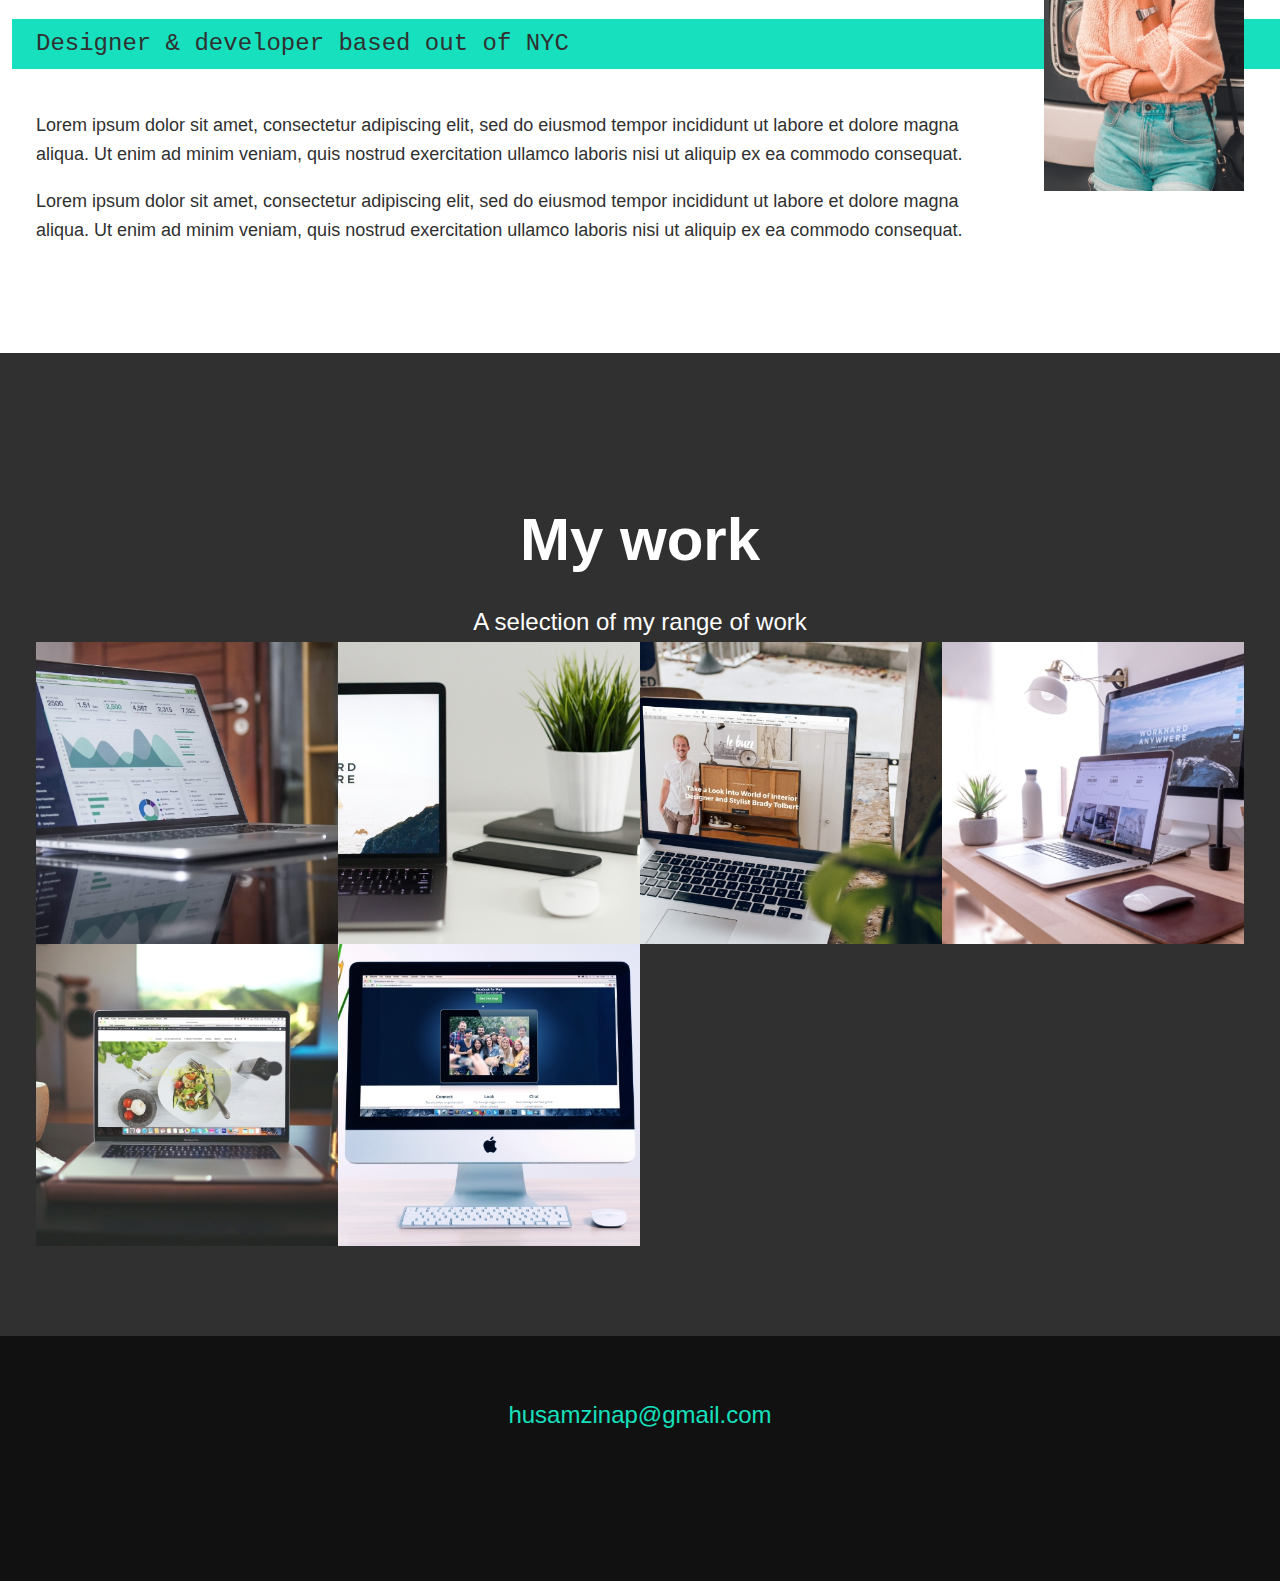
==== commit 0096b7be: "Adding the JS" ====
--- a/index.html
+++ b/index.html
@@ -128,5 +128,7 @@
         </footer>
 
         <script src="https://kit.fontawesome.com/da8c0cf21e.js" crossorigin="anonymous"></script>
+
+        <script src="js/index.js"></script>
 </body>
 </html>--- a/css/style.css
+++ b/css/style.css
@@ -42,6 +42,10 @@
 }
 
 /* General Styles */
+
+html {
+    scroll-behavior: smooth;
+}
 
 body {
     background:  var(--clr-light);
@@ -153,7 +157,7 @@
     right: 0;
     z-index: 100;
 
-    transform: translate(0%);
+    transform: translate(100%);
     transition: transform 250ms cubic-bezier(.5, 0, .5, 1);
 }
 
@@ -179,7 +183,63 @@
     color: var(--clr-accent);
 }
 
-
+.nav-toggle {
+    padding: .5em;
+    background: transparent;
+    border: 0;
+    cursor: pointer;
+    position: absolute;
+    right: 1em;
+    top: 1em;
+    z-index: 1000;
+}
+
+.nav-open .nav{
+    transform: translateX(0);
+}
+
+.nav-open .nav-toggle {
+    position: fixed;
+}
+
+.nav-open .hamburger {
+    transform: rotate(.625turn);
+}
+
+
+
+.nav-open .hamburger::before {
+    transform: rotate(90deg) translateX(-6px);
+}
+.nav-open .hamburger::after {
+    opacity: 0;
+}
+
+.hamburger {
+    display: block;
+    position: relative;
+}
+
+.hamburger,
+.hamburger::before,
+.hamburger::after {
+    background: var(--clr-accent);
+    width: 2em;
+    height: 3px;
+    border-radius: 1em;
+    transition: transform 250ms ease-in-out;
+}
+
+.hamburger::before,
+.hamburger::after {
+    content: '';
+    position: absolute;
+    left: 0;
+    right: 0;
+}
+
+.hamburger::before { top: 6px; }
+.hamburger::after  { bottom: 6px;}
 
 /* Intro section */
 
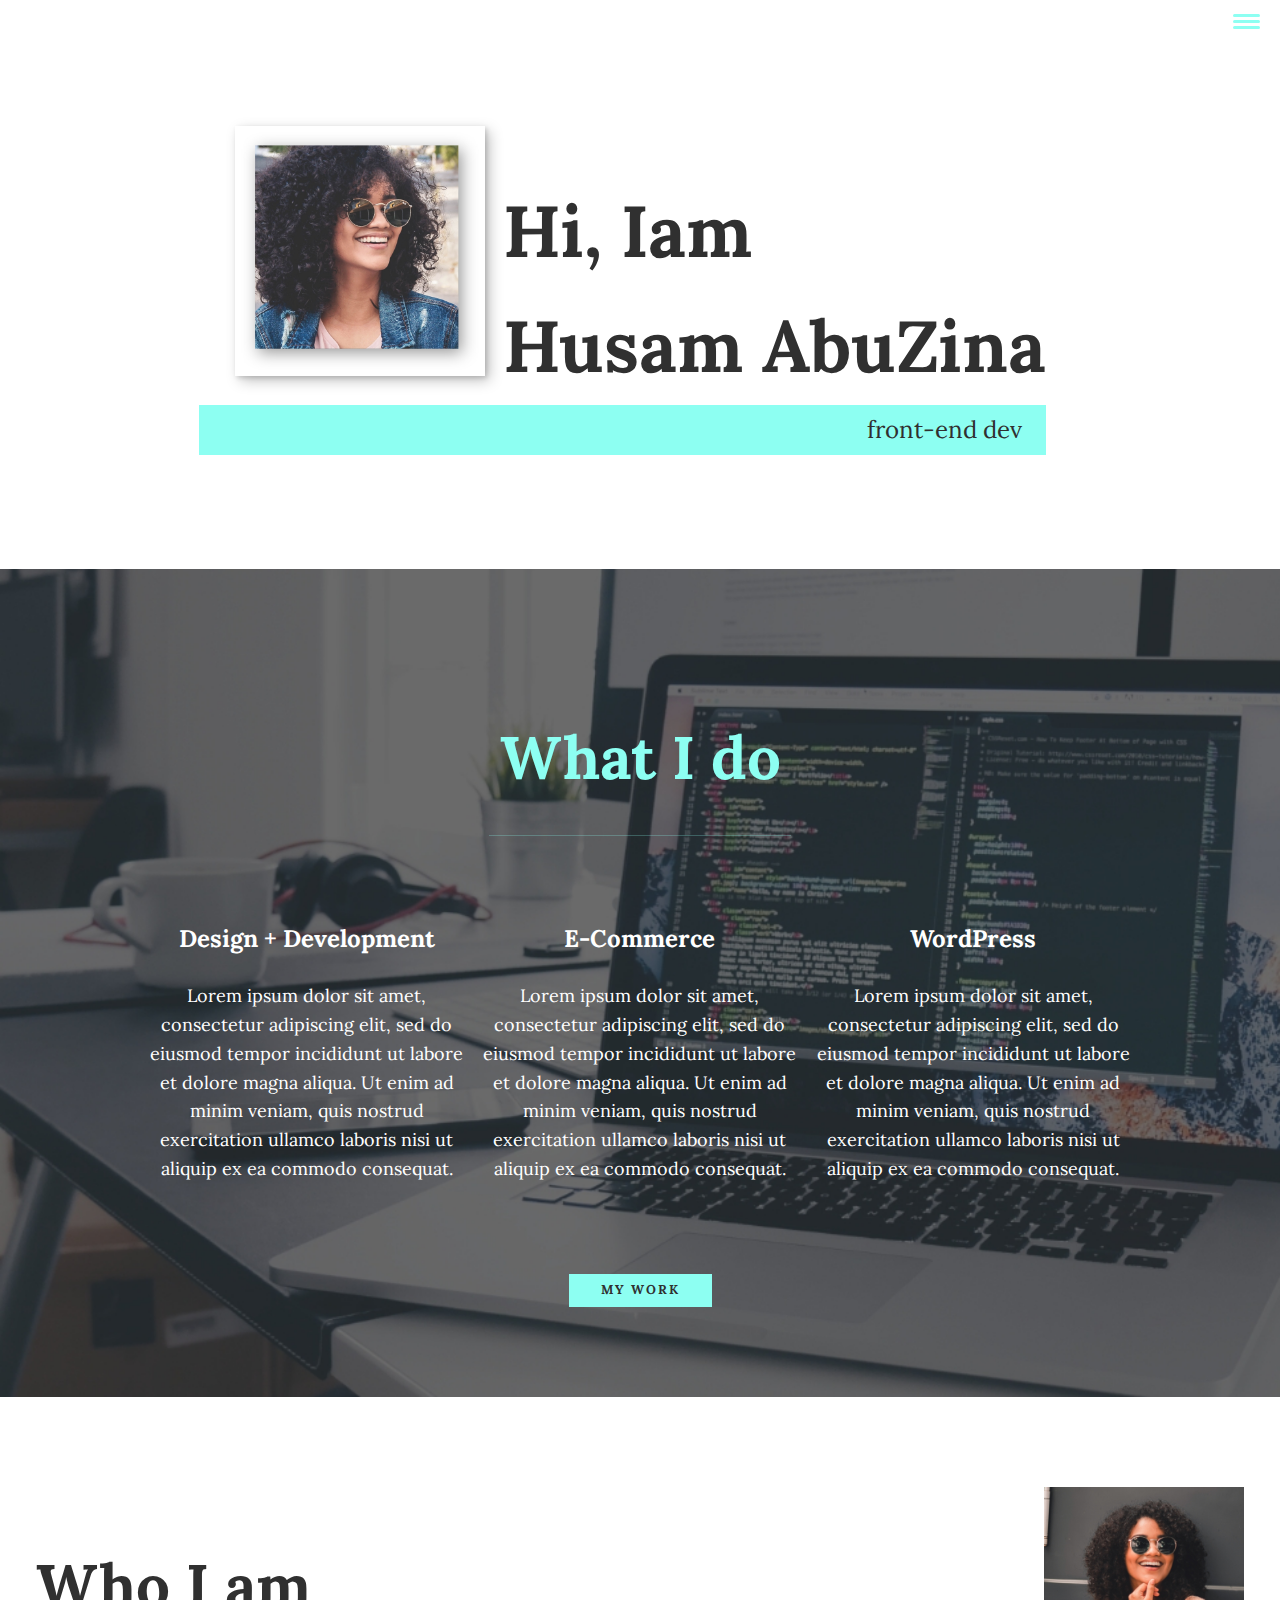
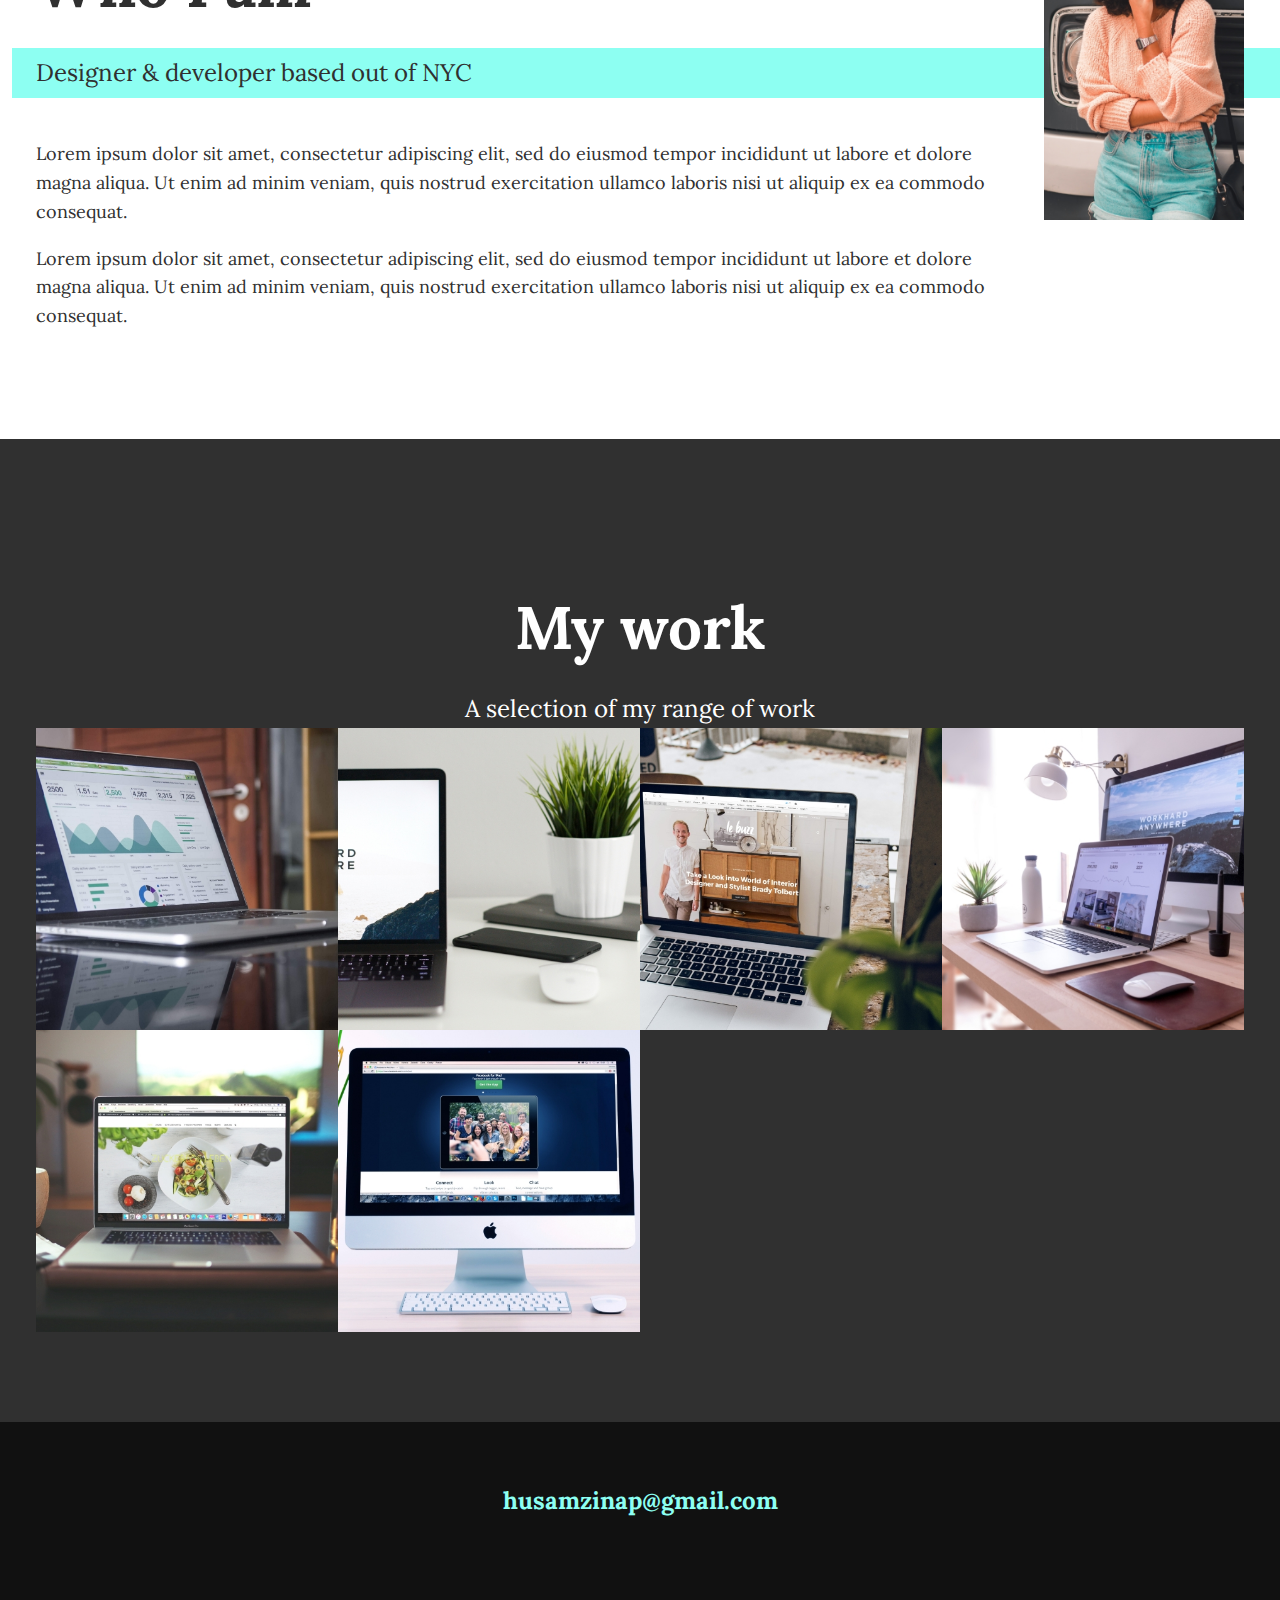
==== commit 4c1b3da0: "Customizing My page" ====
--- a/index.html
+++ b/index.html
@@ -6,7 +6,10 @@
     <title>Document</title>
     <link rel="stylesheet" href="css/style.css">
       <link rel="stylesheet" href="https://cdnjs.cloudflare.com/ajax/libs/normalize/8.0.1/normalize.min.css">
-      <link rel="stylesheet" href="path/to/font-awesome/css/font-awesome.min.css">
+
+      <!-- Updated Font Link -->
+
+      <link href="https://fonts.googleapis.com/css?family=Lora:400,700|Roboto+Slab:400,700&display=swap" rel="stylesheet"> 
 </head>
 <body>
     <header>
--- a/css/style.css
+++ b/css/style.css
@@ -10,15 +10,15 @@
 /* fw: Font Weight  */
 /* clr: Color  */
 :root {
-    --ff-primary: 'Source Sans Pro', sans-serif;
-    --ff-Secondary: 'Source Sans Pro', monospace;
-
-    --fw-reg: 300;
-    --fw-bold: 300;
+    --ff-primary: 'Lora', serif;
+    --ff-secondary: 'Roboto Slab', serif;
+
+    --fw-reg: 400;
+    --fw-bold: 700;
 
     --clr-light: #fff;
     --clr-dark: #303030;
-    --clr-accent: #16e0bd;
+    --clr-accent: #8dfff2;
 
     --fs-h1: 3rem;
     --fs-h2: 2.25rem;
@@ -459,3 +459,17 @@
 .social-list__link {
     padding: .5em;
 }
+
+/* Individual portfolio item styles  */
+
+.portfolio-item-individual {
+    padding: 0 2em 2em;
+    max-width: 1000px;
+    margin: 0 auto;
+}
+
+.portfolio-item-individual p{
+    max-width: 600px;
+    margin-left: auto;
+    margin-right: auto;
+}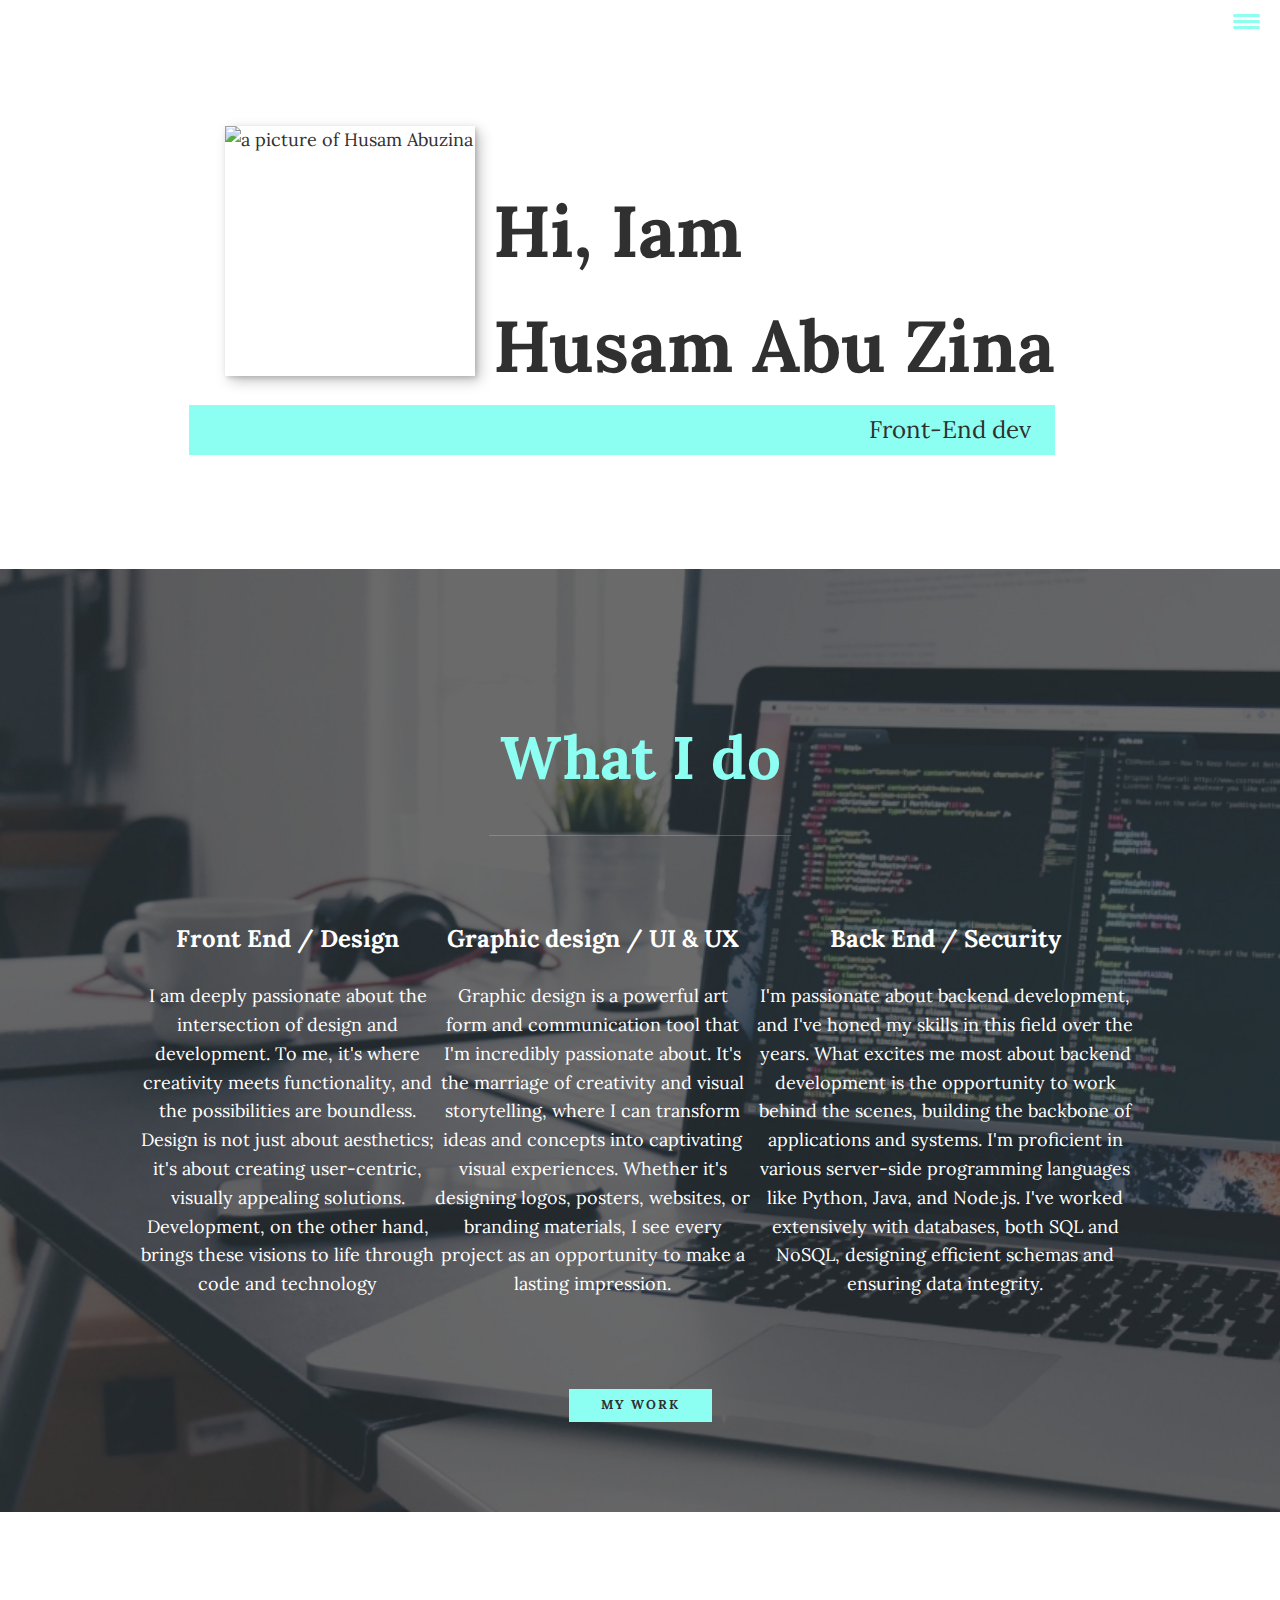
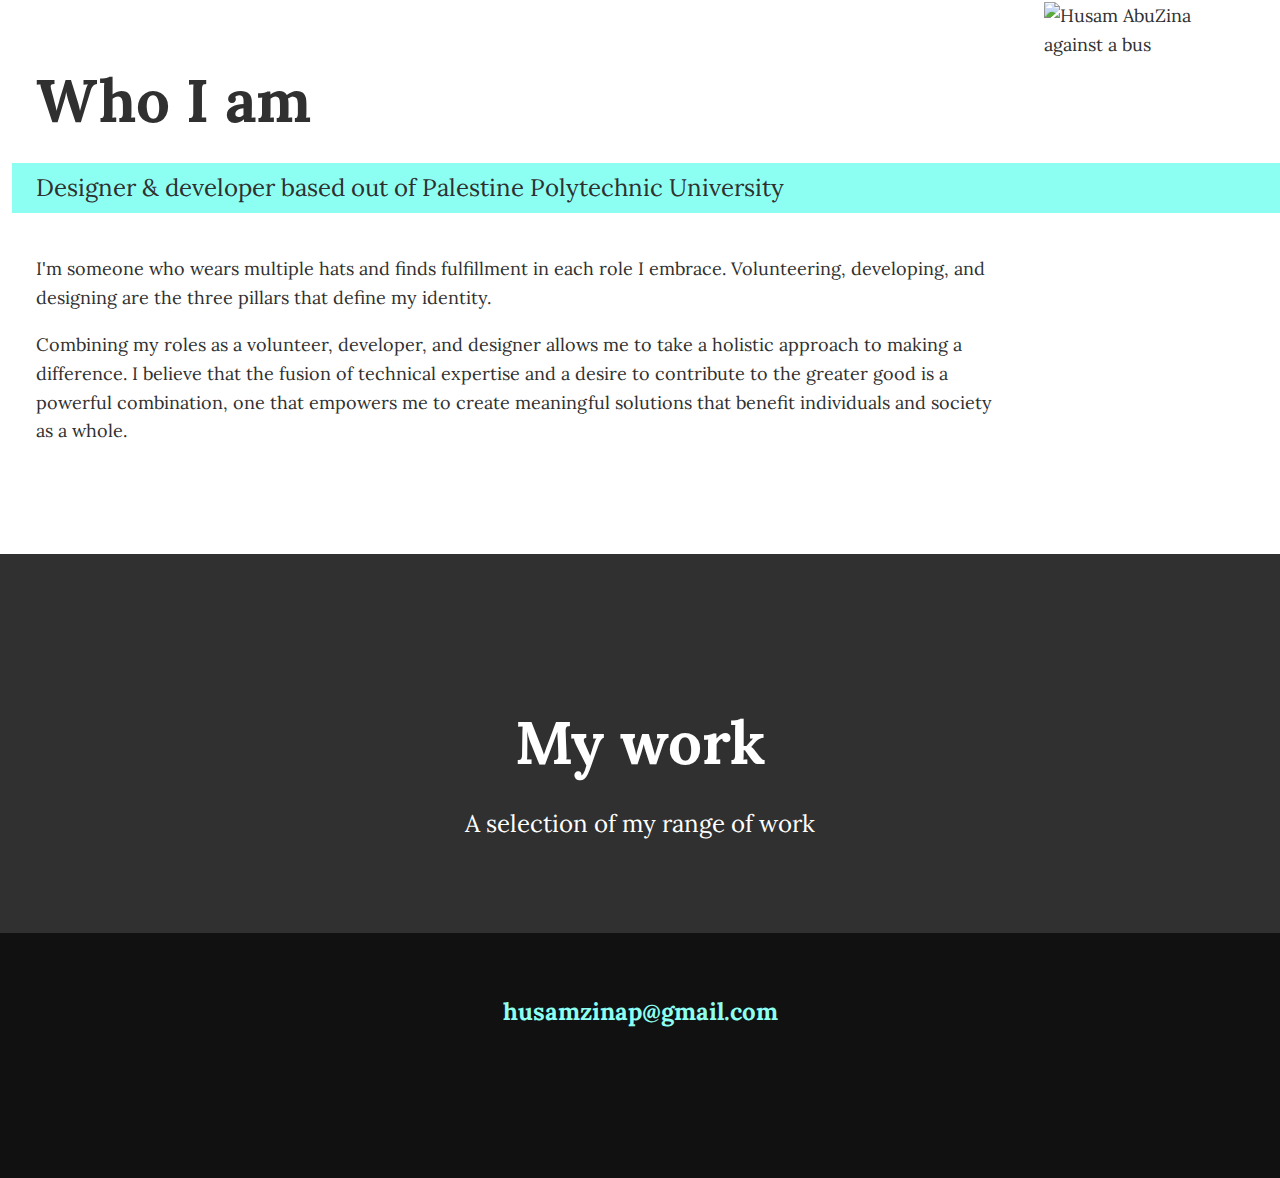
==== commit 0f6b5913: "modify main page" ====
--- a/index.html
+++ b/index.html
@@ -3,9 +3,11 @@
 <head>
     <meta charset="UTF-8">
     <meta name="viewport" content="width=device-width, initial-scale=1.0">
-    <title>Document</title>
+    <title>Portfolio</title>
     <link rel="stylesheet" href="css/style.css">
       <link rel="stylesheet" href="https://cdnjs.cloudflare.com/ajax/libs/normalize/8.0.1/normalize.min.css">
+      <link rel="icon" href="img/Certificate.png" type="image/x-icon">
+
 
       <!-- Updated Font Link -->
 
@@ -33,10 +35,10 @@
     <!-- Introduction -->
     <section class="intro" id="home" >
         <h1 class="section__title section__title--intro">
-            Hi, Iam <strong> Husam AbuZina</strong>
+            Hi, Iam <strong> Husam Abu Zina</strong>
         </h1>
-        <p class="section__subtitle section__subtitle--intro">  front-end dev</p>
-        <img src="img/dev-jane-01.jpg" alt="a picture of Husam Abuzina" class="intro__img">
+        <p class="section__subtitle section__subtitle--intro">  Front-End dev </p>
+        <img src="img/mainHusamBorder.jpg" alt="a picture of Husam Abuzina" class="intro__img">
     </section>
 
     <!-- My Services -->
@@ -45,18 +47,26 @@
         <h2 class="section__titl section__title--services"> What I do</h2>
         <div class="services">
             <div class="service">
-                <h3>Design + Development</h3>
-                <p>Lorem ipsum dolor sit amet, consectetur adipiscing elit, sed do eiusmod tempor incididunt ut labore et dolore magna aliqua. Ut enim ad minim veniam, quis nostrud exercitation ullamco laboris nisi ut aliquip ex ea commodo consequat.</p>
+                <h3>Front End / Design</h3>
+                <p>I am deeply passionate about the intersection of design and development.
+                     To me, it's where creativity meets functionality, and the possibilities are boundless.
+                      Design is not just about aesthetics; it's about creating user-centric, visually appealing solutions.
+                       Development, on the other hand, brings these visions to life through code and technology</p>
             </div> <!-- / service -->
             
             <div class="service">
-                <h3>E-Commerce</h3>
-                <p>Lorem ipsum dolor sit amet, consectetur adipiscing elit, sed do eiusmod tempor incididunt ut labore et dolore magna aliqua. Ut enim ad minim veniam, quis nostrud exercitation ullamco laboris nisi ut aliquip ex ea commodo consequat.</p>
+                <h3>Graphic design / UI & UX</h3>
+                <p>Graphic design is a powerful art form and communication tool that I'm incredibly passionate about.
+                     It's the marriage of creativity and visual storytelling, where I can transform ideas and concepts into captivating visual experiences.
+                      Whether it's designing logos, posters, websites, or branding materials, I see every project as an opportunity to make a lasting impression. </p>
             </div> <!-- / service -->
             
             <div class="service">
-                <h3>WordPress</h3>
-                <p>Lorem ipsum dolor sit amet, consectetur adipiscing elit, sed do eiusmod tempor incididunt ut labore et dolore magna aliqua. Ut enim ad minim veniam, quis nostrud exercitation ullamco laboris nisi ut aliquip ex ea commodo consequat.</p>
+                <h3>Back End / Security</h3>
+                <p>I'm passionate about backend development, and I've honed my skills in this field over the years.
+                     What excites me most about backend development is the opportunity to work behind the scenes, building the backbone of applications and systems.
+                      I'm proficient in various server-side programming languages like Python, Java, and Node.js.
+                       I've worked extensively with databases, both SQL and NoSQL, designing efficient schemas and ensuring data integrity.</p>
             </div> <!-- / service -->
         </div> <!-- / services -->
 
@@ -67,14 +77,14 @@
           <!-- About me -->
         <section class="about-me" id="about">
             <h2 class="section__title section__title--about">Who I am</h2>
-            <p class="section__subtitle section__subtitle--about">Designer & developer based out of NYC</p>
+            <p class="section__subtitle section__subtitle--about">Designer & developer based out of Palestine Polytechnic University</p>
             
             <div class="about-me__body">
-                <p>Lorem ipsum dolor sit amet, consectetur adipiscing elit, sed do eiusmod tempor incididunt ut labore et dolore magna aliqua. Ut enim ad minim veniam, quis nostrud exercitation ullamco laboris nisi ut aliquip ex ea commodo consequat.</p>
-                <p>Lorem ipsum dolor sit amet, consectetur adipiscing elit, sed do eiusmod tempor incididunt ut labore et dolore magna aliqua. Ut enim ad minim veniam, quis nostrud exercitation ullamco laboris nisi ut aliquip ex ea commodo consequat.</p>
+                <p>I'm someone who wears multiple hats and finds fulfillment in each role I embrace. Volunteering, developing, and designing are the three pillars that define my identity.</p>
+                <p>Combining my roles as a volunteer, developer, and designer allows me to take a holistic approach to making a difference. I believe that the fusion of technical expertise and a desire to contribute to the greater good is a powerful combination, one that empowers me to create meaningful solutions that benefit individuals and society as a whole.</p>
             </div>
 
-            <img src="img/dev-jane-02.jpg" alt="Husam AbuZina against a bus" class="about-me__image">
+            <img src="img/HusamParticipateEdited.jpg" alt="Husam AbuZina against a bus" class="about-me__image">
         </section>
 
         <!-- My Work -->
@@ -87,33 +97,33 @@
 
 
                 <!-- Portfolio item -->
-                <a href="#" class="portfolio__item">
-                    <img src="img/portfolio-01.jpg" alt="" class="portfolio__img">
+                <a href="#file:///C:/Husam/Personal/Protofolio/ProtofolioWebsite/portfolio-item.html" class="portfolio__item">
+                    <img src="img/myMockUps/bookRelicMockup_Art.jpg" alt="" class="portfolio__img">
                 </a>
                 
                 <!-- Portfolio item -->
                 <a href="#" class="portfolio__item">
-                    <img src="img/portfolio-02.jpg" alt="" class="portfolio__img">
+                    <img src="img/myMockUps/bookRelicMockup_TShirt.jpg" alt="" class="portfolio__img">
                 </a>
                 
                 <!-- Portfolio item -->
                 <a href="#" class="portfolio__item">
-                    <img src="img/portfolio-03.jpg" alt="" class="portfolio__img">
+                    <img src="img/myMockUps/bookRelicMockup_Office.jpg" alt="" class="portfolio__img">
                 </a>
                 
                 <!-- Portfolio item -->
                 <a href="#" class="portfolio__item">
-                    <img src="img/portfolio-04.jpg" alt="" class="portfolio__img">
+                    <img src="img/myMockUps/loveCoffeeMockup_TShirt.jpg" alt="" class="portfolio__img">
                 </a>
                 
                 <!-- Portfolio item -->
                 <a href="#" class="portfolio__item">
-                    <img src="img/portfolio-05.jpg" alt="" class="portfolio__img">
+                    <img src="img/myMockUps/loveCoffeeMockup_bedRoom.jpg" alt="" class="portfolio__img">
                 </a>
                 
                 <!-- Portfolio item -->
                 <a href="#" class="portfolio__item">
-                    <img src="img/portfolio-06.jpg" alt="" class="portfolio__img">
+                    <img src="img/myMockUps/loveCoffeeMockup_Art.jpg" alt="" class="portfolio__img">
                 </a>
                 
             </div>
@@ -123,10 +133,10 @@
         <footer class="footer">
             <a href="mailhello@husam.dev" class="footer__link"> husamzinap@gmail.com</a>
             <ul class="social-list">
-                <li class="social-list__item"><a href="" class="social-list__link" href="https://codepen.io"> <i class="fa-brands fa-linkedin"></i></a></li>
-                <li class="social-list__item"><a href="" class="social-list__link" href="https://dribbble.com"><i class="fa-brands fa-instagram"></i></a></li>
-                <li class="social-list__item"><a href="" class="social-list__link" href="https://twitter.com"><i class="fa-brands fa-facebook"></i></a></li>
-                <li class="social-list__item"><a href="" class="social-list__link" href="https://github.com"><i class="fa-brands fa-github"></i></a></li>
+                <li class="social-list__item"><a target="_blank" href="https://www.linkedin.com/in/husam-abu-zina-a0ba021b7/" class="social-list__link" href=""> <i class="fa-brands fa-linkedin"></i></a></li>
+                <li class="social-list__item"><a target="_blank" href="https://www.instagram.com/husam_abu_zina/" class="social-list__link" href=""><i class="fa-brands fa-instagram"></i></a></li>
+                <li class="social-list__item"><a target="_blank" href="https://www.facebook.com/hosam.abuziunh" class="social-list__link" href=""><i class="fa-brands fa-facebook"></i></a></li>
+                <li class="social-list__item"><a target="_blank" href="https://github.com/Husam-AbuZina" class="social-list__link" href=""><i class="fa-brands fa-github"></i></a></li>
             </ul>
         </footer>
 
